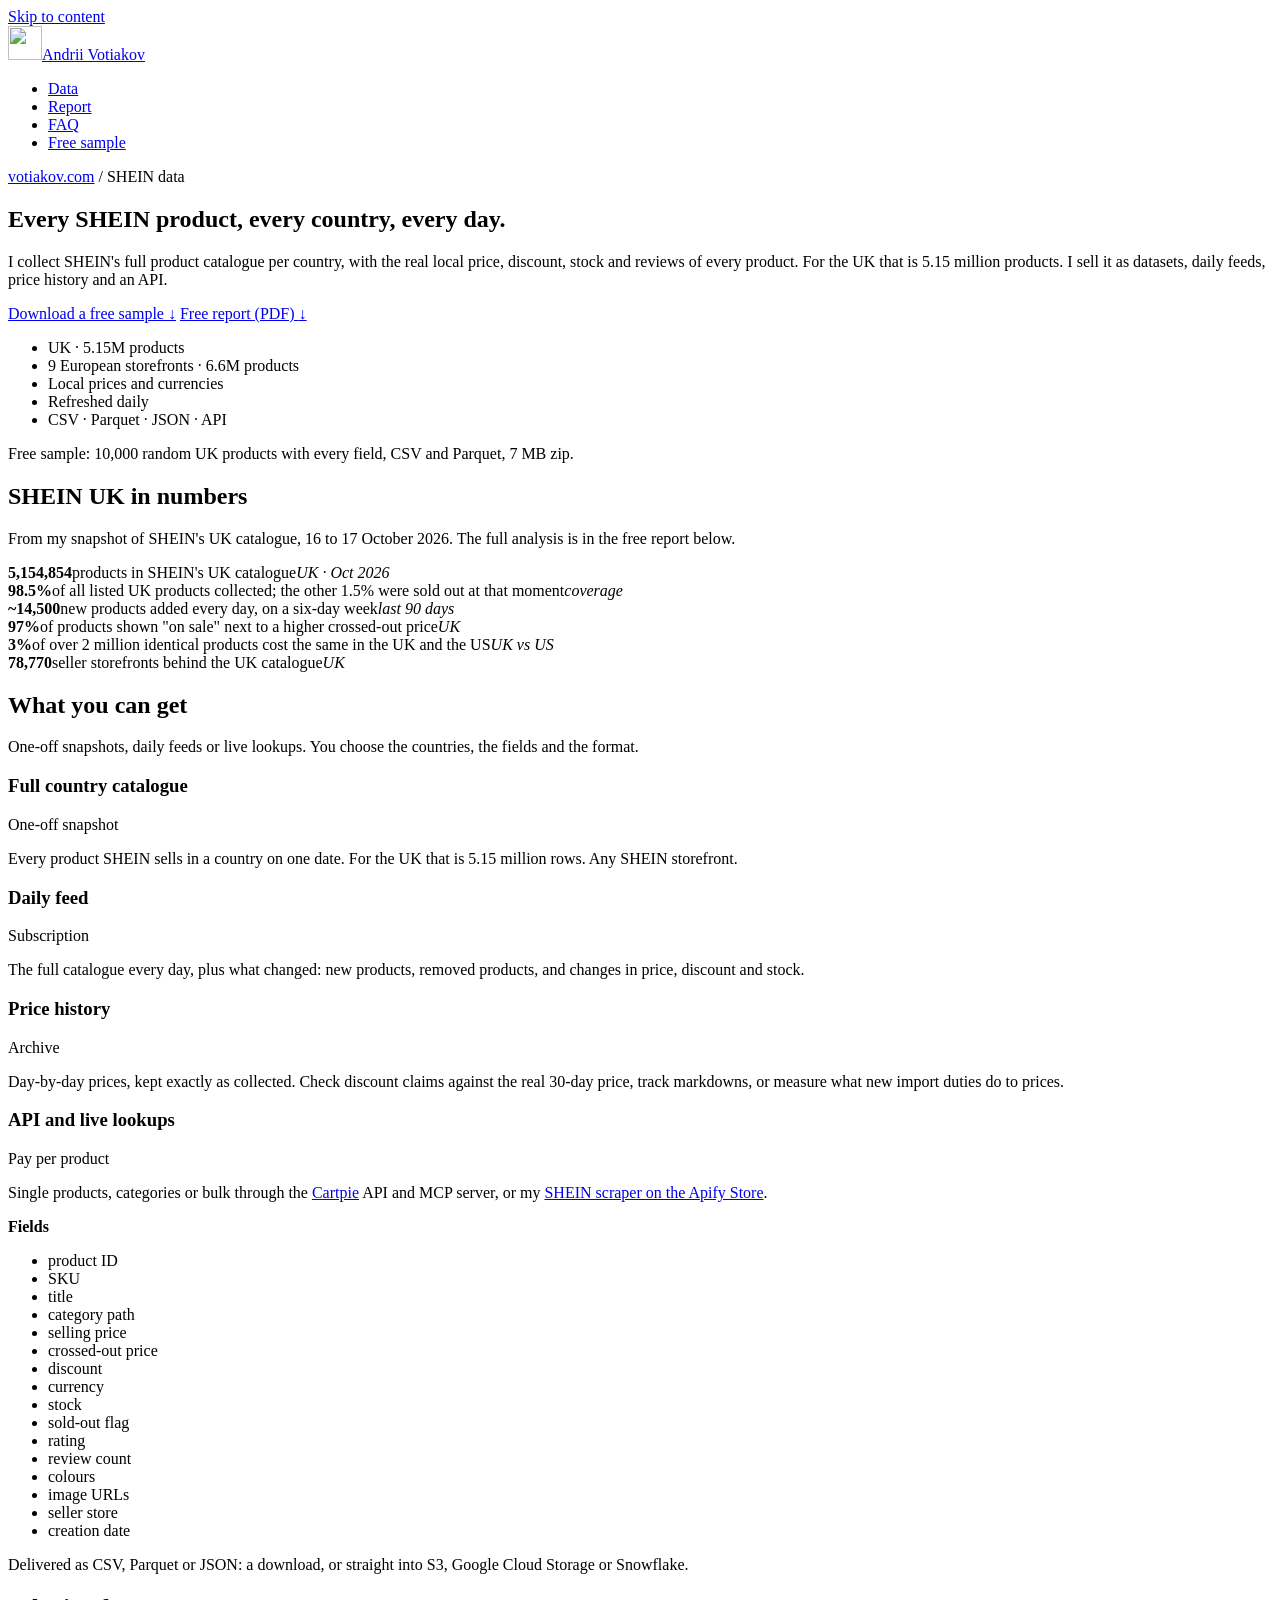
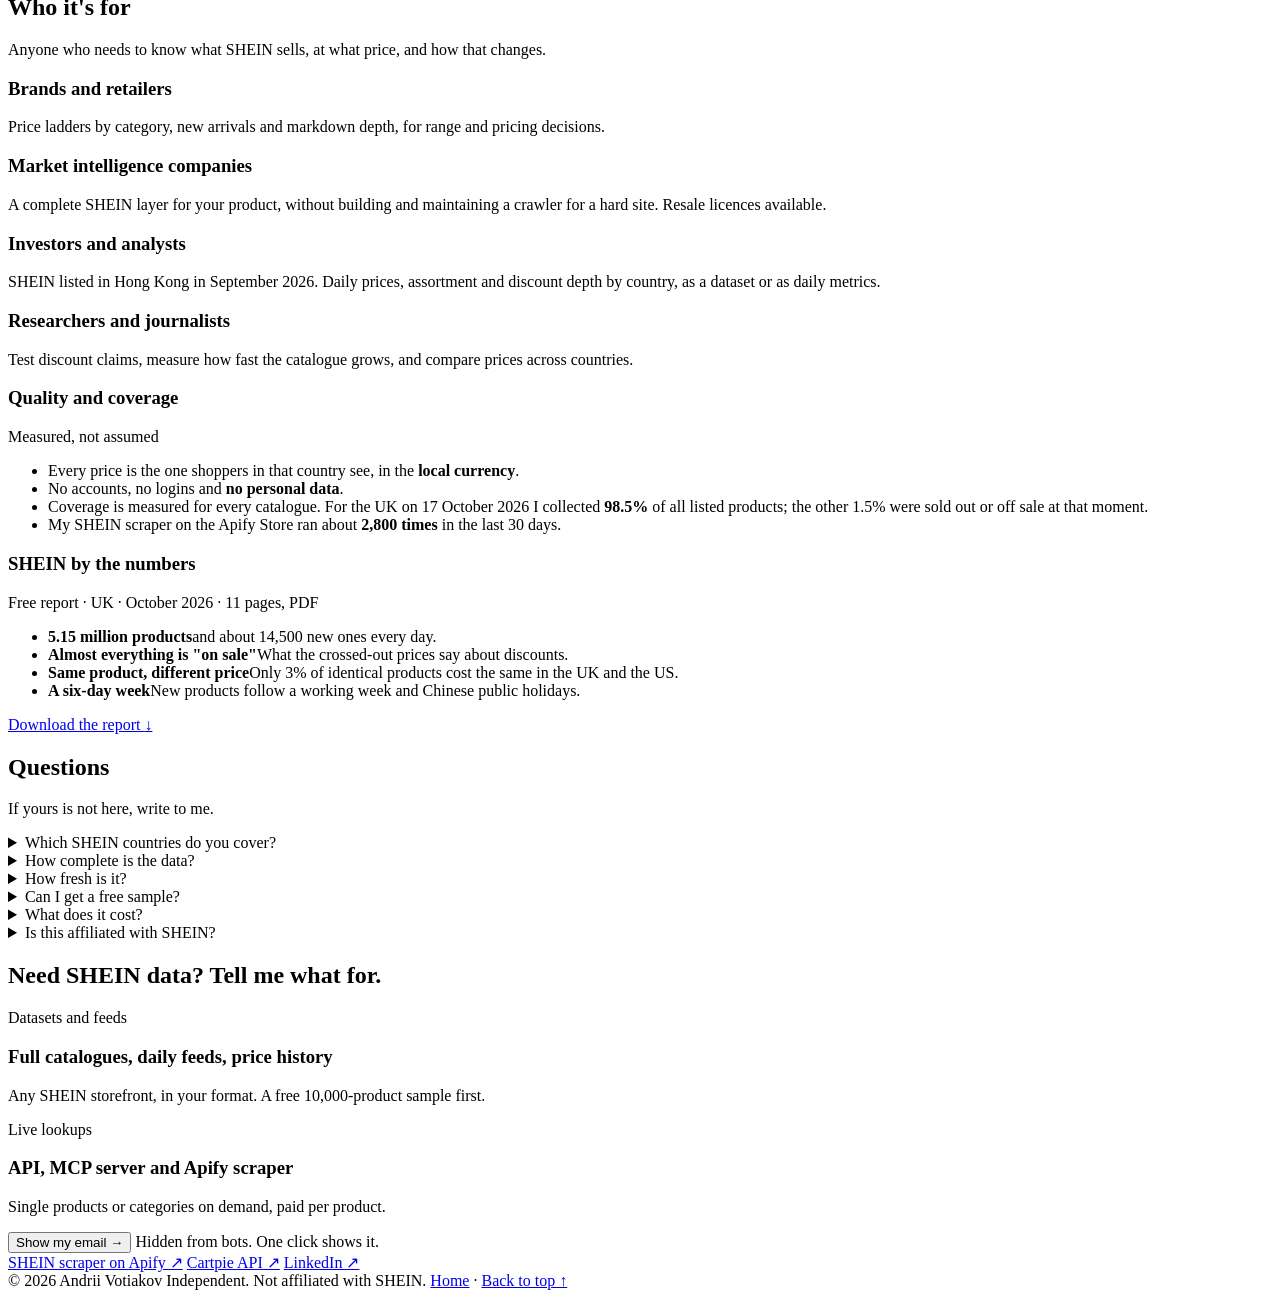
==== site/shein-data/index.html @ 189382a0 "SHEIN data: free 10,000-product UK sample (CSV + Parquet zip), download buttons, sample Dataset mark" ====
<!DOCTYPE html>
<html lang="en">
<head>
<meta charset="utf-8">
<meta name="viewport" content="width=device-width, initial-scale=1">
<title>SHEIN product data: full catalogues, daily feeds and price history · Andrii Votiakov</title>
<meta name="description" content="Full SHEIN product catalogues by country with real local prices: 5.15 million UK products, 6.6 million across 9 European storefronts. Datasets, daily feeds, price history and an API. Free report.">
<link rel="canonical" href="https://votiakov.com/shein-data/">
<meta name="theme-color" content="#f4f2ec" media="(prefers-color-scheme: light)">
<meta name="theme-color" content="#0d0d0c" media="(prefers-color-scheme: dark)">
<link rel="icon" href="/favicon-32.png" sizes="32x32" type="image/png">
<link rel="icon" href="/favicon-64.png" sizes="64x64" type="image/png">
<link rel="apple-touch-icon" href="/apple-touch-icon.png">
<link rel="preload" href="/assets/fonts/inter-latin.woff2" as="font" type="font/woff2" crossorigin>
<link rel="preload" href="/assets/fonts/instrumentserif-400-italic-latin.woff2" as="font" type="font/woff2" crossorigin>
<link rel="stylesheet" href="/assets/site.css">
<meta property="og:type" content="website">
<meta property="og:site_name" content="Andrii Votiakov">
<meta property="og:title" content="SHEIN product data: every product, every country, every day">
<meta property="og:description" content="Full SHEIN catalogues by country with local prices: 5.15 million UK products. Datasets, daily feeds, price history and a free report.">
<meta property="og:url" content="https://votiakov.com/shein-data/">
<meta property="og:image" content="https://votiakov.com/shein-data/og.png">
<meta property="og:image:width" content="1200">
<meta property="og:image:height" content="630">
<meta name="twitter:card" content="summary_large_image">
<script type="application/ld+json">
{
  "@context": "https://schema.org",
  "@graph": [
    {
      "@type": "Person",
      "@id": "https://votiakov.com/#person",
      "name": "Andrii Votiakov",
      "url": "https://votiakov.com/",
      "sameAs": ["https://www.linkedin.com/in/andriivotiakov/", "https://github.com/votiakov", "https://apify.com/native_emblem"]
    },
    {
      "@type": "Dataset",
      "name": "SHEIN product catalogue data by country",
      "description": "Every product SHEIN sells in a country, with the local selling price, crossed-out price, discount, currency, stock indicator, sold-out flag, rating, review count, colours, image URLs, category path, seller store code and creation date. The UK catalogue snapshot of 16 to 17 October 2026 holds 5,154,854 products. Product lists for 8 more European storefronts hold 6.6 million distinct products. Available as one-off snapshots, daily feeds with changes, and price history.",
      "url": "https://votiakov.com/shein-data/",
      "creator": { "@id": "https://votiakov.com/#person" },
      "keywords": ["SHEIN data", "SHEIN dataset", "SHEIN product data", "SHEIN prices", "SHEIN price history", "fast fashion data", "e-commerce product data"],
      "isAccessibleForFree": false,
      "temporalCoverage": "2026-10-16/..",
      "spatialCoverage": ["United Kingdom", "Germany", "France", "Spain", "Italy", "Netherlands", "Poland", "United States"],
      "variableMeasured": ["product ID", "SKU", "title", "category", "selling price", "crossed-out price", "discount", "currency", "stock", "rating", "review count", "colours", "image URLs", "seller store", "creation date"]
    },
    {
      "@type": "Dataset",
      "name": "SHEIN UK product data: free sample of 10,000 products",
      "description": "10,000 random products from SHEIN's United Kingdom catalogue snapshot of 17 October 2026 (5,154,854 products), with prices in GBP, crossed-out prices, discount, category path, stock, reviews, rating, colours, image URLs, seller store and creation date. CSV and Parquet. Free for evaluation, research and journalism with attribution.",
      "url": "https://votiakov.com/shein-data/",
      "creator": { "@id": "https://votiakov.com/#person" },
      "isAccessibleForFree": true,
      "temporalCoverage": "2026-10-17",
      "spatialCoverage": "United Kingdom",
      "keywords": ["SHEIN dataset", "SHEIN data sample", "SHEIN UK products", "fast fashion dataset", "e-commerce dataset"],
      "distribution": [{ "@type": "DataDownload", "encodingFormat": "application/zip", "contentUrl": "https://votiakov.com/samples/shein-uk-sample-10k-2026-10.zip" }]
    },
    {
      "@type": "Report",
      "name": "SHEIN by the numbers: UK catalogue snapshot, October 2026",
      "url": "https://votiakov.com/reports/shein-by-the-numbers-uk-2026-10.pdf",
      "encodingFormat": "application/pdf",
      "datePublished": "2026-10-18",
      "author": { "@id": "https://votiakov.com/#person" },
      "isAccessibleForFree": true
    },
    {
      "@type": "FAQPage",
      "mainEntity": [
        { "@type": "Question", "name": "Which SHEIN countries do you cover?", "acceptedAnswer": { "@type": "Answer", "text": "The UK catalogue is complete: 5.15 million products. For Germany, France, Spain, Italy, the Netherlands, Poland and two EU-wide storefronts I hold the full product lists, 6.6 million distinct products, and collect the details on request. For the US and other regions, ask." } },
        { "@type": "Question", "name": "How complete is the data?", "acceptedAnswer": { "@type": "Answer", "text": "Coverage is measured for every country. For the UK on 17 October 2026 I collected 98.5% of all products SHEIN listed; the other 1.5% were sold out or off sale at that moment." } },
        { "@type": "Question", "name": "Can I get a free sample?", "acceptedAnswer": { "@type": "Answer", "text": "Yes. Download 10,000 random UK products with every field, in CSV and Parquet, from votiakov.com/samples/shein-uk-sample-10k-2026-10.zip. For a sample from another country, write to me." } },
        { "@type": "Question", "name": "Is this affiliated with SHEIN?", "acceptedAnswer": { "@type": "Answer", "text": "No. This is independent data collection and analysis. SHEIN is a trademark of its owner." } }
      ]
    }
  ]
}
</script>
</head>
<body>
<a class="skip" href="#main">Skip to content</a>

<header class="nav" id="top">
  <div class="wrap">
    <a class="brand" href="/" aria-label="Andrii Votiakov, home"><span class="avatar"><img src="/assets/portrait.webp" width="34" height="34" alt=""><i class="on" title="Open to new work"></i></span><span class="name">Andrii Votiakov</span></a>
    <nav aria-label="Main">
      <ul>
        <li class="opt"><a href="#offer">Data</a></li>
        <li class="opt"><a href="#report">Report</a></li>
        <li class="opt"><a href="#faq">FAQ</a></li>
        <li><a class="cta" href="/samples/shein-uk-sample-10k-2026-10.zip">Free sample</a></li>
      </ul>
    </nav>
  </div>
</header>

<main id="main">

<section class="page-hero">
  <div class="wrap">
    <p class="crumb"><a href="/">votiakov.com</a> / SHEIN data</p>
    <h1>Every SHEIN product, <span class="serif">every country, every day.</span></h1>
    <p class="lede">I collect SHEIN's full product catalogue per country, with the real local price, discount, stock and reviews of every product. For the UK that is 5.15 million products. I sell it as datasets, daily feeds, price history and an API.</p>
    <div class="btns">
      <a class="btn primary" href="/samples/shein-uk-sample-10k-2026-10.zip">Download a free sample <span class="arr" aria-hidden="true">↓</span></a>
      <a class="btn" href="/reports/shein-by-the-numbers-uk-2026-10.pdf">Free report (PDF) <span class="arr" aria-hidden="true">↓</span></a>
    </div>
    <ul class="facts">
      <li>UK · 5.15M products</li>
      <li>9 European storefronts · 6.6M products</li>
      <li>Local prices and currencies</li>
      <li>Refreshed daily</li>
      <li>CSV · Parquet · JSON · API</li>
    </ul>
    <p class="muted">Free sample: 10,000 random UK products with every field, CSV and Parquet, 7 MB zip.</p>
  </div>
</section>

<section class="block" aria-labelledby="numbers-h">
  <div class="wrap">
    <div class="sec-head">
      <h2 id="numbers-h">SHEIN UK <span class="serif">in numbers</span></h2>
      <p>From my snapshot of SHEIN's UK catalogue, 16 to 17 October 2026. The full analysis is in the free report below.</p>
    </div>
    <div class="numbers">
      <div><b>5,154,854</b><span>products in SHEIN's UK catalogue</span><em>UK · Oct 2026</em></div>
      <div><b>98.5%</b><span>of all listed UK products collected; the other 1.5% were sold out at that moment</span><em>coverage</em></div>
      <div><b>~14,500</b><span>new products added every day, on a six-day week</span><em>last 90 days</em></div>
      <div><b data-stat="discounted">97%</b><span>of products shown "on sale" next to a higher crossed-out price</span><em>UK</em></div>
      <div><b>3%</b><span>of over 2 million identical products cost the same in the UK and the US</span><em>UK vs US</em></div>
      <div><b>78,770</b><span>seller storefronts behind the UK catalogue</span><em>UK</em></div>
    </div>
  </div>
</section>

<section class="block" id="offer" aria-labelledby="offer-h">
  <div class="wrap">
    <div class="sec-head">
      <h2 id="offer-h">What you <span class="serif">can get</span></h2>
      <p>One-off snapshots, daily feeds or live lookups. You choose the countries, the fields and the format.</p>
    </div>
    <div class="offer">
      <div class="card">
        <h3>Full country catalogue</h3>
        <p class="when">One-off snapshot</p>
        <p>Every product SHEIN sells in a country on one date. For the UK that is 5.15 million rows. Any SHEIN storefront.</p>
      </div>
      <div class="card">
        <h3>Daily feed</h3>
        <p class="when">Subscription</p>
        <p>The full catalogue every day, plus what changed: new products, removed products, and changes in price, discount and stock.</p>
      </div>
      <div class="card">
        <h3>Price history</h3>
        <p class="when">Archive</p>
        <p>Day-by-day prices, kept exactly as collected. Check discount claims against the real 30-day price, track markdowns, or measure what new import duties do to prices.</p>
      </div>
      <div class="card">
        <h3>API and live lookups</h3>
        <p class="when">Pay per product</p>
        <p>Single products, categories or bulk through the <a href="https://cartpie.com" rel="noopener">Cartpie</a> API and MCP server, or my <a href="https://apify.com/native_emblem/shein-product-scraper" rel="noopener">SHEIN scraper on the Apify Store</a>.</p>
      </div>
    </div>
    <div class="fieldlist">
      <p><b>Fields</b></p>
      <ul class="facts">
        <li>product ID</li><li>SKU</li><li>title</li><li>category path</li><li>selling price</li><li>crossed-out price</li><li>discount</li><li>currency</li><li>stock</li><li>sold-out flag</li><li>rating</li><li>review count</li><li>colours</li><li>image URLs</li><li>seller store</li><li>creation date</li>
      </ul>
      <p class="muted">Delivered as CSV, Parquet or JSON: a download, or straight into S3, Google Cloud Storage or Snowflake.</p>
    </div>
  </div>
</section>

<section class="block" aria-labelledby="who-h">
  <div class="wrap">
    <div class="sec-head">
      <h2 id="who-h">Who it's <span class="serif">for</span></h2>
      <p>Anyone who needs to know what SHEIN sells, at what price, and how that changes.</p>
    </div>
    <div class="offer">
      <div class="card"><h3>Brands and retailers</h3><p>Price ladders by category, new arrivals and markdown depth, for range and pricing decisions.</p></div>
      <div class="card"><h3>Market intelligence companies</h3><p>A complete SHEIN layer for your product, without building and maintaining a crawler for a hard site. Resale licences available.</p></div>
      <div class="card"><h3>Investors and analysts</h3><p>SHEIN listed in Hong Kong in September 2026. Daily prices, assortment and discount depth by country, as a dataset or as daily metrics.</p></div>
      <div class="card"><h3>Researchers and journalists</h3><p>Test discount claims, measure how fast the catalogue grows, and compare prices across countries.</p></div>
    </div>
  </div>
</section>

<section class="block" id="method" aria-labelledby="method-h">
  <div class="wrap split">
    <div class="card">
      <h3 id="method-h">Quality and coverage</h3>
      <p class="when">Measured, not assumed</p>
      <ul class="now">
        <li><span>Every price is the one shoppers in that country see, in the <b>local currency</b>.</span></li>
        <li><span>No accounts, no logins and <b>no personal data</b>.</span></li>
        <li><span>Coverage is measured for every catalogue. For the UK on 17 October 2026 I collected <b>98.5%</b> of all listed products; the other 1.5% were sold out or off sale at that moment.</span></li>
        <li><span>My SHEIN scraper on the Apify Store ran about <b>2,800 times</b> in the last 30 days.</span></li>
      </ul>
    </div>
    <div class="card" id="report">
      <h3>SHEIN by the numbers</h3>
      <p class="when">Free report · UK · October 2026 · 11 pages, PDF</p>
      <ul class="posts">
        <li><b>5.15 million products</b><span>and about 14,500 new ones every day.</span></li>
        <li><b>Almost everything is "on sale"</b><span>What the crossed-out prices say about discounts.</span></li>
        <li><b>Same product, different price</b><span>Only 3% of identical products cost the same in the UK and the US.</span></li>
        <li><b>A six-day week</b><span>New products follow a working week and Chinese public holidays.</span></li>
      </ul>
      <div class="btns"><a class="btn primary" href="/reports/shein-by-the-numbers-uk-2026-10.pdf">Download the report <span class="arr" aria-hidden="true">↓</span></a></div>
    </div>
  </div>
</section>

<section class="block" id="faq" aria-labelledby="faq-h">
  <div class="wrap">
    <div class="sec-head">
      <h2 id="faq-h">Questions</h2>
      <p>If yours is not here, write to me.</p>
    </div>
    <div class="faq">
      <details><summary>Which SHEIN countries do you cover?</summary><p>The UK catalogue is complete: 5.15 million products. For Germany, France, Spain, Italy, the Netherlands, Poland and two EU-wide storefronts I hold the full product lists, 6.6 million distinct products, and collect the details on request. For the US and other regions, ask.</p></details>
      <details><summary>How complete is the data?</summary><p>Coverage is measured for every country. For the UK on 17 October 2026 I collected 98.5% of all products SHEIN listed; the other 1.5% were sold out or off sale at that moment.</p></details>
      <details><summary>How fresh is it?</summary><p>Snapshots are dated. Feeds are collected every day, and the price history keeps each day exactly as it was collected.</p></details>
      <details><summary>Can I get a free sample?</summary><p>Yes. <a href="/samples/shein-uk-sample-10k-2026-10.zip">Download 10,000 random UK products</a> with every field, in CSV and Parquet (7 MB zip). For a sample from another country, write to me.</p></details>
      <details><summary>What does it cost?</summary><p>It depends on the countries, how often you need it and the licence. Snapshots are a one-off price and feeds are monthly. Write to me for a quote.</p></details>
      <details><summary>Is this affiliated with SHEIN?</summary><p>No. This is independent data collection and analysis. SHEIN is a trademark of its owner.</p></details>
    </div>
  </div>
</section>

<section class="block" id="contact" aria-labelledby="contact-h">
  <div class="wrap">
    <div class="contact">
      <h2 id="contact-h">Need SHEIN data? <span class="serif">Tell me what for.</span></h2>
      <div class="ways">
        <div class="way"><span class="k">Datasets and feeds</span><h3>Full catalogues, daily feeds, price history</h3><p>Any SHEIN storefront, in your format. A free 10,000-product sample first.</p></div>
        <div class="way"><span class="k">Live lookups</span><h3>API, MCP server and Apify scraper</h3><p>Single products or categories on demand, paid per product.</p></div>
      </div>
      <div class="mail">
        <button class="reveal" type="button" data-e="bW9jLmxpYW1nQHZva2FpdG92LmlpcmRuYQ==">Show my email <span class="arr" aria-hidden="true">→</span></button>
        <span class="mail-note">Hidden from bots. One click shows it.</span>
      </div>
      <div class="links">
        <a href="https://apify.com/native_emblem/shein-product-scraper" rel="noopener">SHEIN scraper on Apify ↗</a>
        <a href="https://cartpie.com" rel="noopener">Cartpie API ↗</a>
        <a href="https://www.linkedin.com/in/andriivotiakov/" rel="noopener">LinkedIn ↗</a>
      </div>
    </div>
  </div>
</section>

</main>

<footer class="foot">
  <div class="wrap">
    <span>© 2026 Andrii Votiakov</span>
    <span>Independent. Not affiliated with SHEIN.</span>
    <span><a href="/">Home</a> · <a href="#top">Back to top ↑</a></span>
  </div>
</footer>

<script>
  (function () {
    var nav = document.querySelector('.nav');
    var onScroll = function () { nav.classList.toggle('scrolled', window.scrollY > 8); };
    window.addEventListener('scroll', onScroll, { passive: true }); onScroll();
    var r = document.querySelector('[data-e]');
    if (r) r.addEventListener('click', function () {
      var e = atob(r.getAttribute('data-e')).split('').reverse().join('');
      var a = document.createElement('a'); a.className = 'addr'; a.href = 'mail' + 'to:' + e; a.textContent = e;
      var c = document.createElement('button'); c.type = 'button'; c.className = 'copy'; c.textContent = 'Copy email';
      c.addEventListener('click', function () {
        if (!navigator.clipboard) return;
        navigator.clipboard.writeText(e).then(function () { c.textContent = 'Copied'; setTimeout(function () { c.textContent = 'Copy email'; }, 1600); });
      });
      var note = r.parentNode.querySelector('.mail-note'); if (note) note.remove();
      r.replaceWith(a); a.after(c); a.focus();
    });
  })();
</script>
</body>
</html>
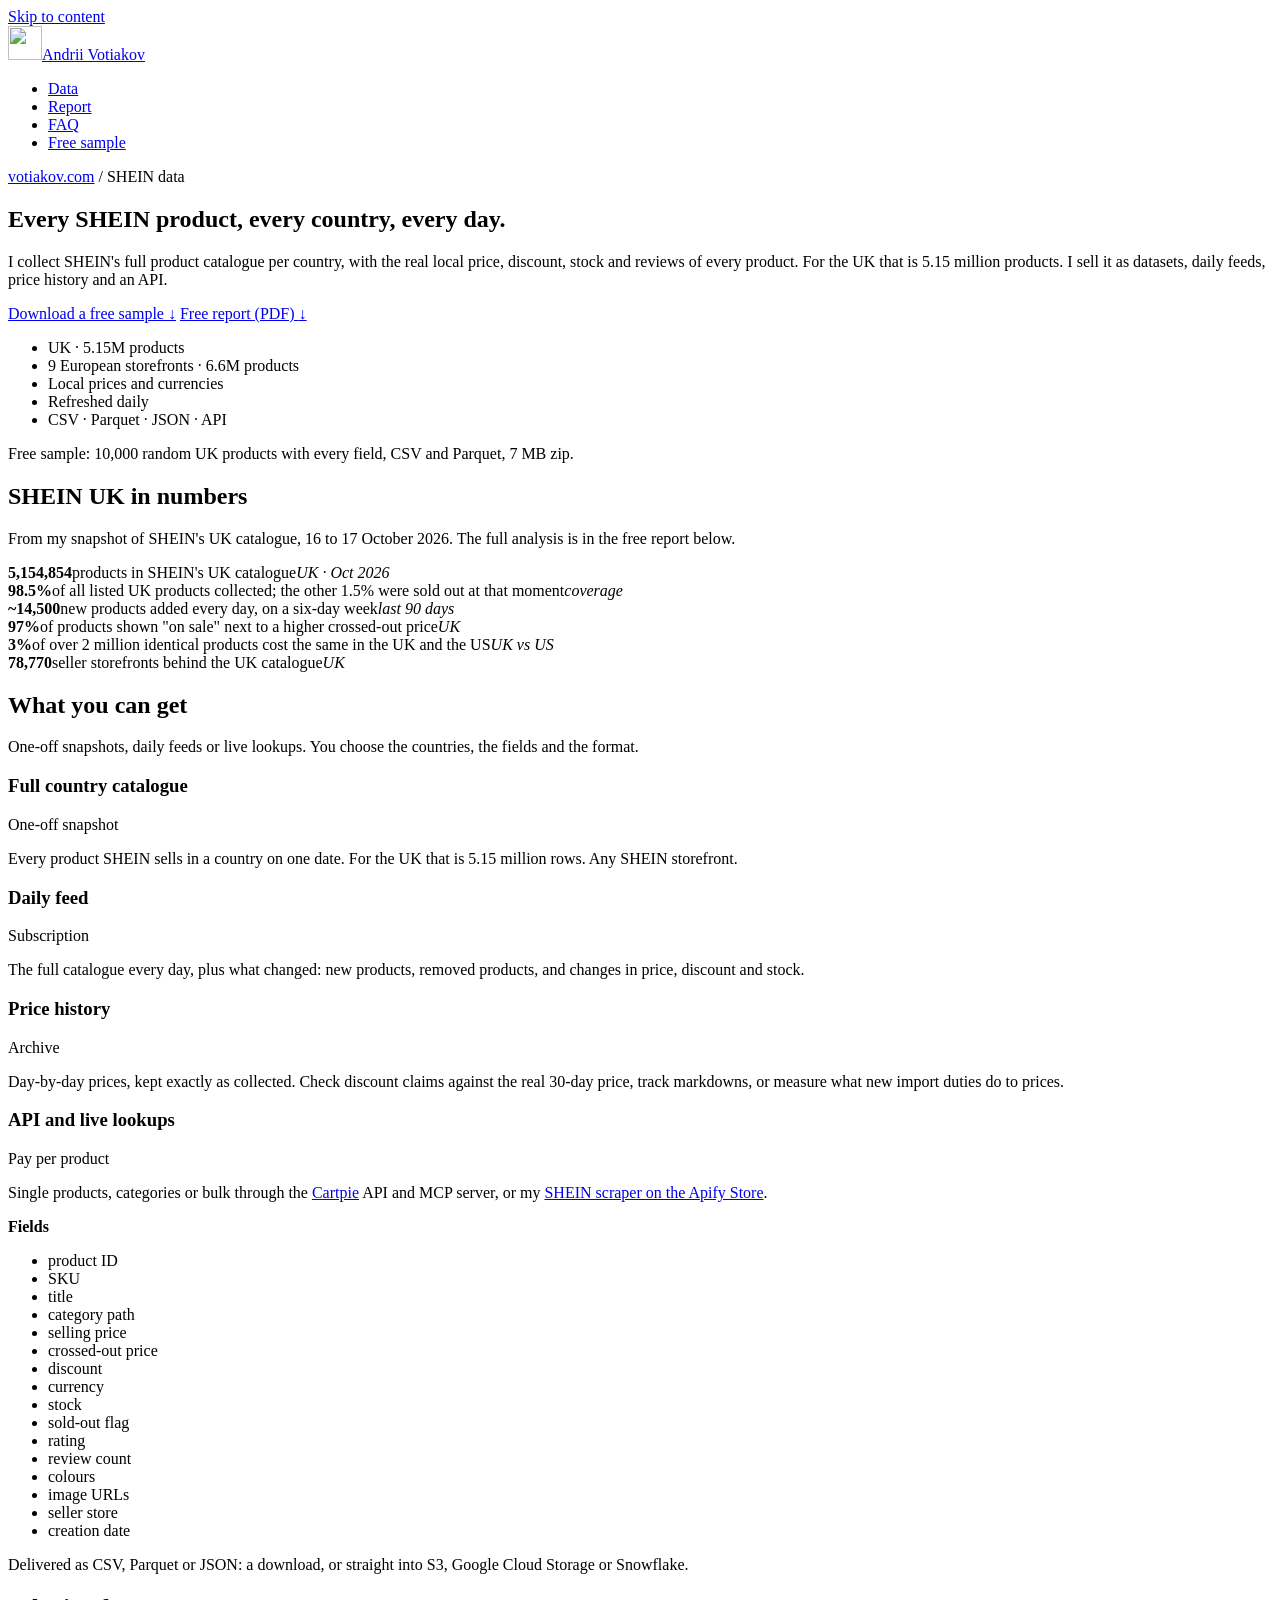
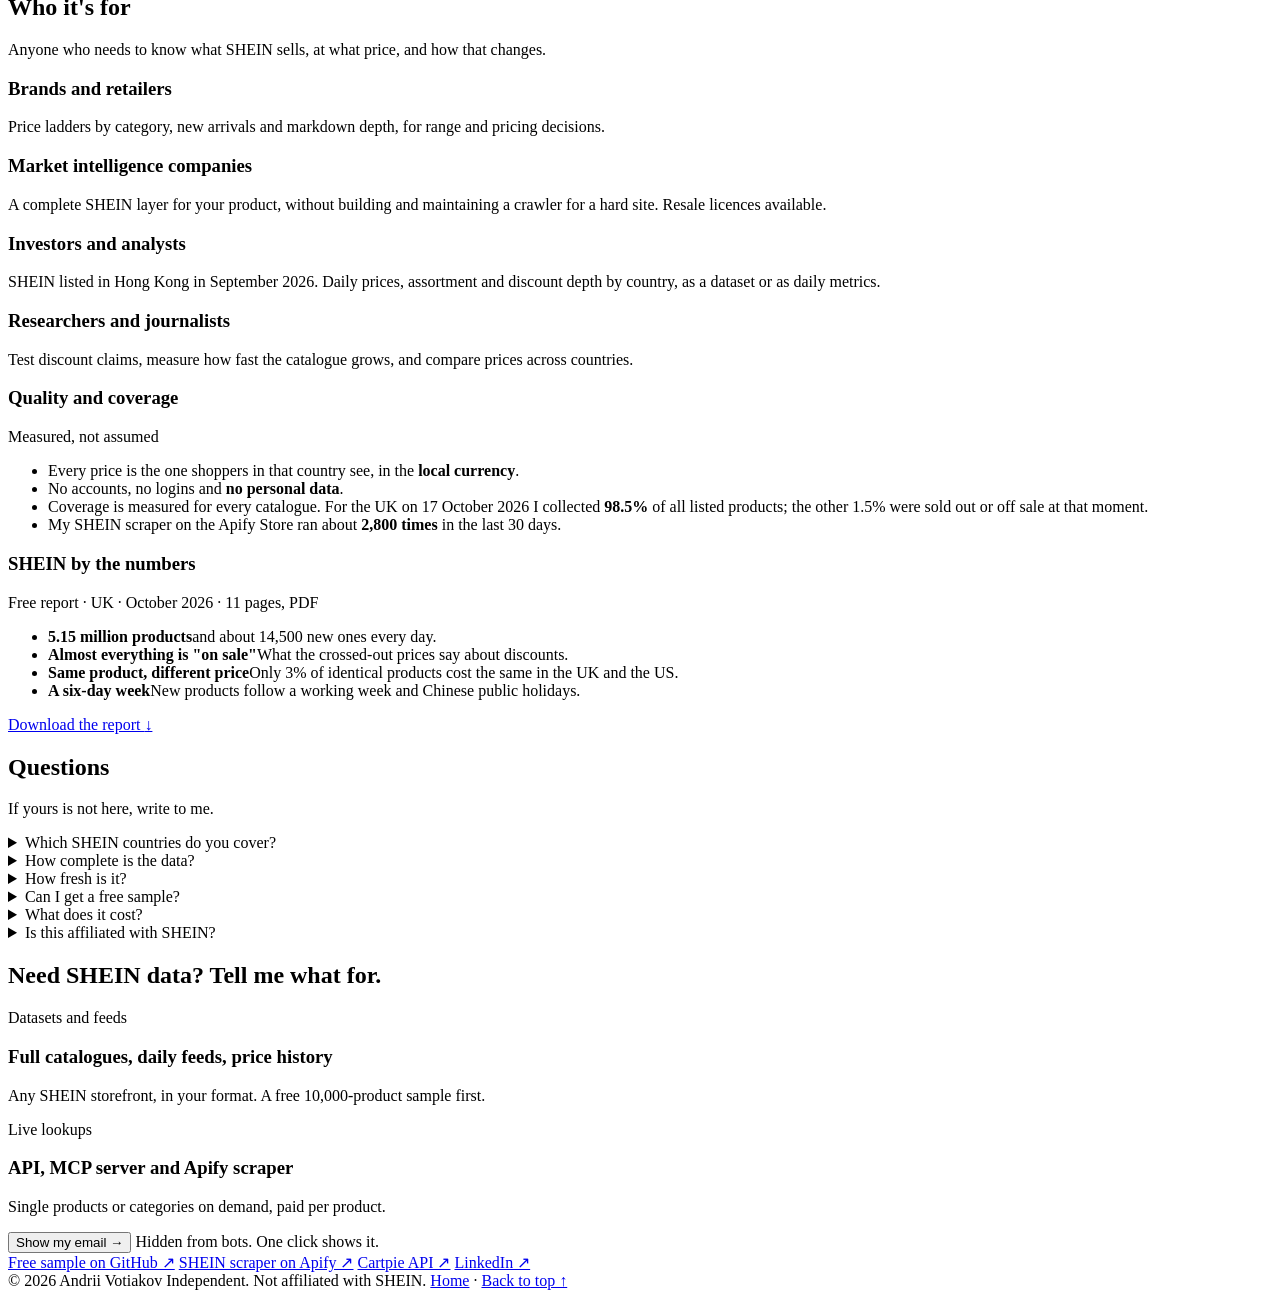
==== commit f748975a: "SHEIN data: link the free sample on GitHub Claude-Session: https://claude.ai/code/session_0187WBg8Wz" ====
--- a/site/shein-data/index.html
+++ b/site/shein-data/index.html
@@ -225,7 +225,7 @@
       <details><summary>Which SHEIN countries do you cover?</summary><p>The UK catalogue is complete: 5.15 million products. For Germany, France, Spain, Italy, the Netherlands, Poland and two EU-wide storefronts I hold the full product lists, 6.6 million distinct products, and collect the details on request. For the US and other regions, ask.</p></details>
       <details><summary>How complete is the data?</summary><p>Coverage is measured for every country. For the UK on 17 October 2026 I collected 98.5% of all products SHEIN listed; the other 1.5% were sold out or off sale at that moment.</p></details>
       <details><summary>How fresh is it?</summary><p>Snapshots are dated. Feeds are collected every day, and the price history keeps each day exactly as it was collected.</p></details>
-      <details><summary>Can I get a free sample?</summary><p>Yes. <a href="/samples/shein-uk-sample-10k-2026-10.zip">Download 10,000 random UK products</a> with every field, in CSV and Parquet (7 MB zip). For a sample from another country, write to me.</p></details>
+      <details><summary>Can I get a free sample?</summary><p>Yes. <a href="/samples/shein-uk-sample-10k-2026-10.zip">Download 10,000 random UK products</a> with every field, in CSV and Parquet (7 MB zip), or browse it on <a href="https://github.com/votiakov/shein-dataset" rel="noopener">GitHub</a>. For a sample from another country, write to me.</p></details>
       <details><summary>What does it cost?</summary><p>It depends on the countries, how often you need it and the licence. Snapshots are a one-off price and feeds are monthly. Write to me for a quote.</p></details>
       <details><summary>Is this affiliated with SHEIN?</summary><p>No. This is independent data collection and analysis. SHEIN is a trademark of its owner.</p></details>
     </div>
@@ -245,6 +245,7 @@
         <span class="mail-note">Hidden from bots. One click shows it.</span>
       </div>
       <div class="links">
+        <a href="https://github.com/votiakov/shein-dataset" rel="noopener">Free sample on GitHub ↗</a>
         <a href="https://apify.com/native_emblem/shein-product-scraper" rel="noopener">SHEIN scraper on Apify ↗</a>
         <a href="https://cartpie.com" rel="noopener">Cartpie API ↗</a>
         <a href="https://www.linkedin.com/in/andriivotiakov/" rel="noopener">LinkedIn ↗</a>
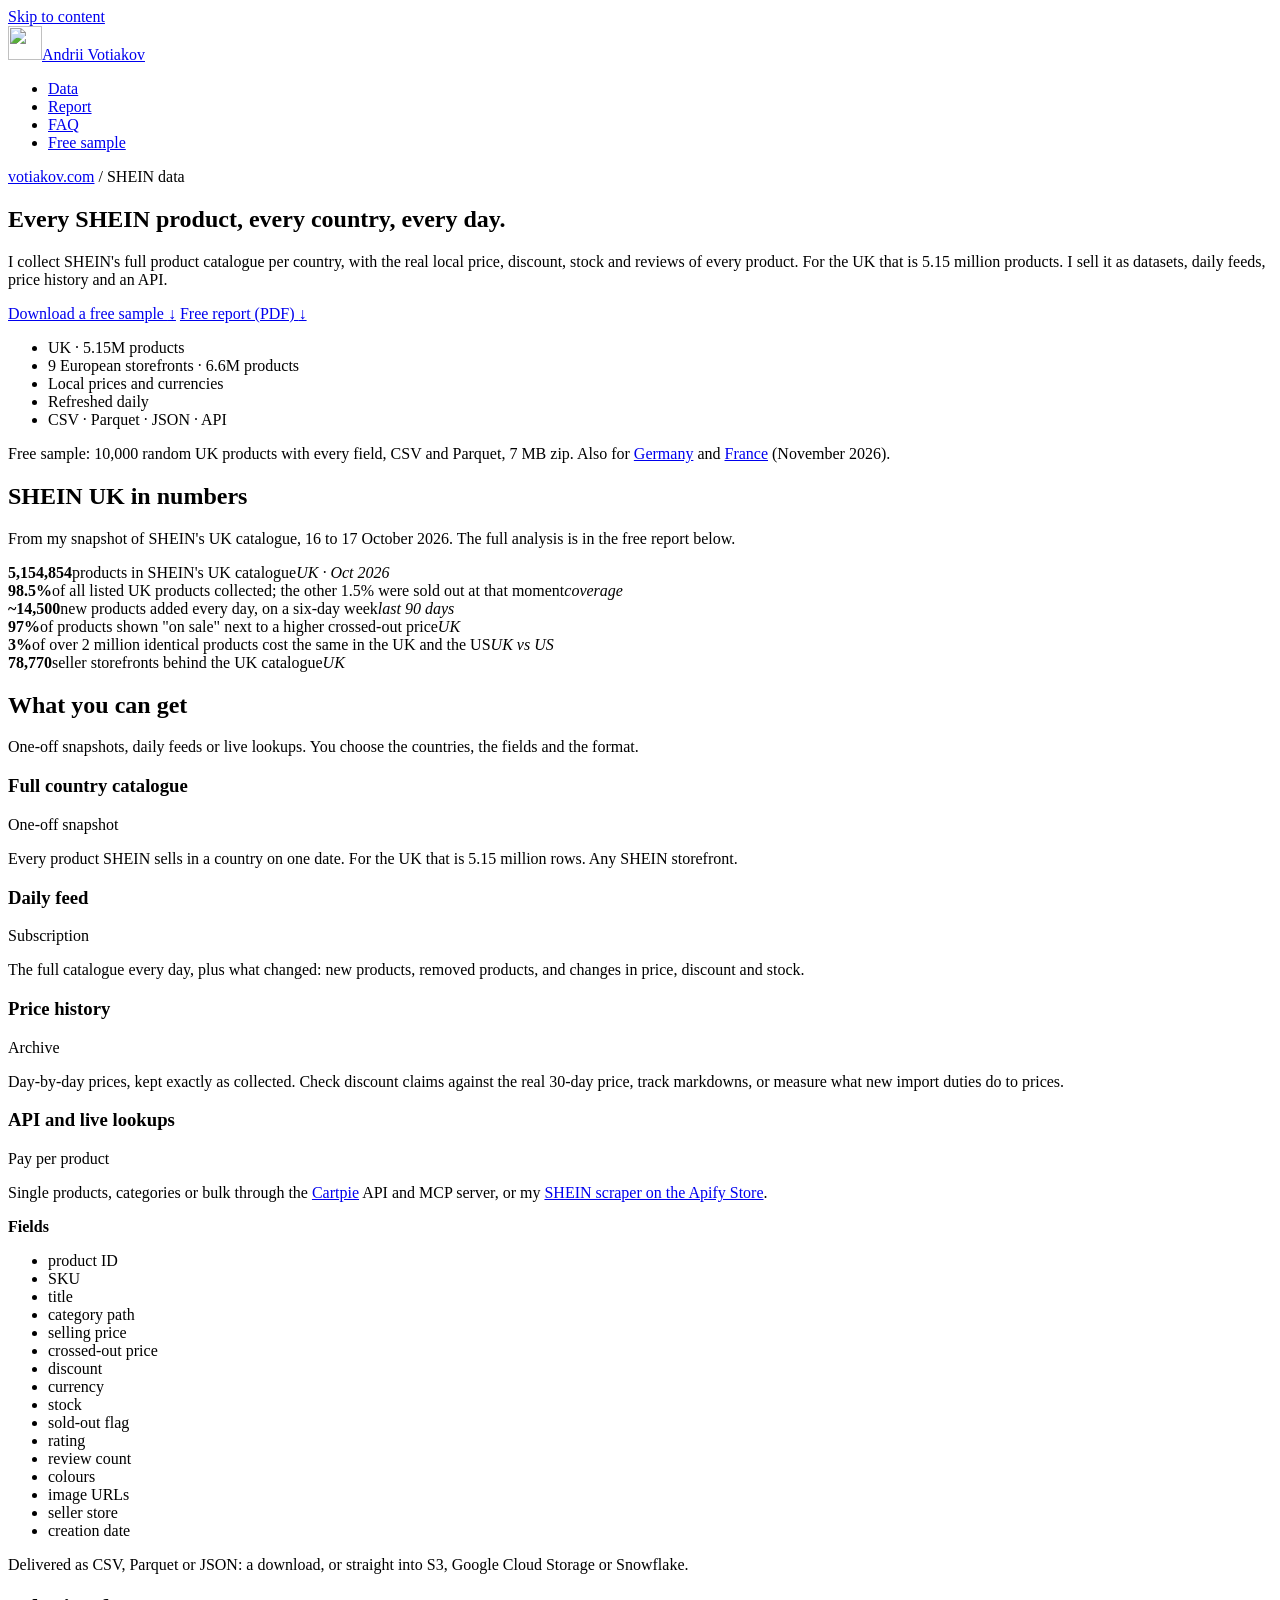
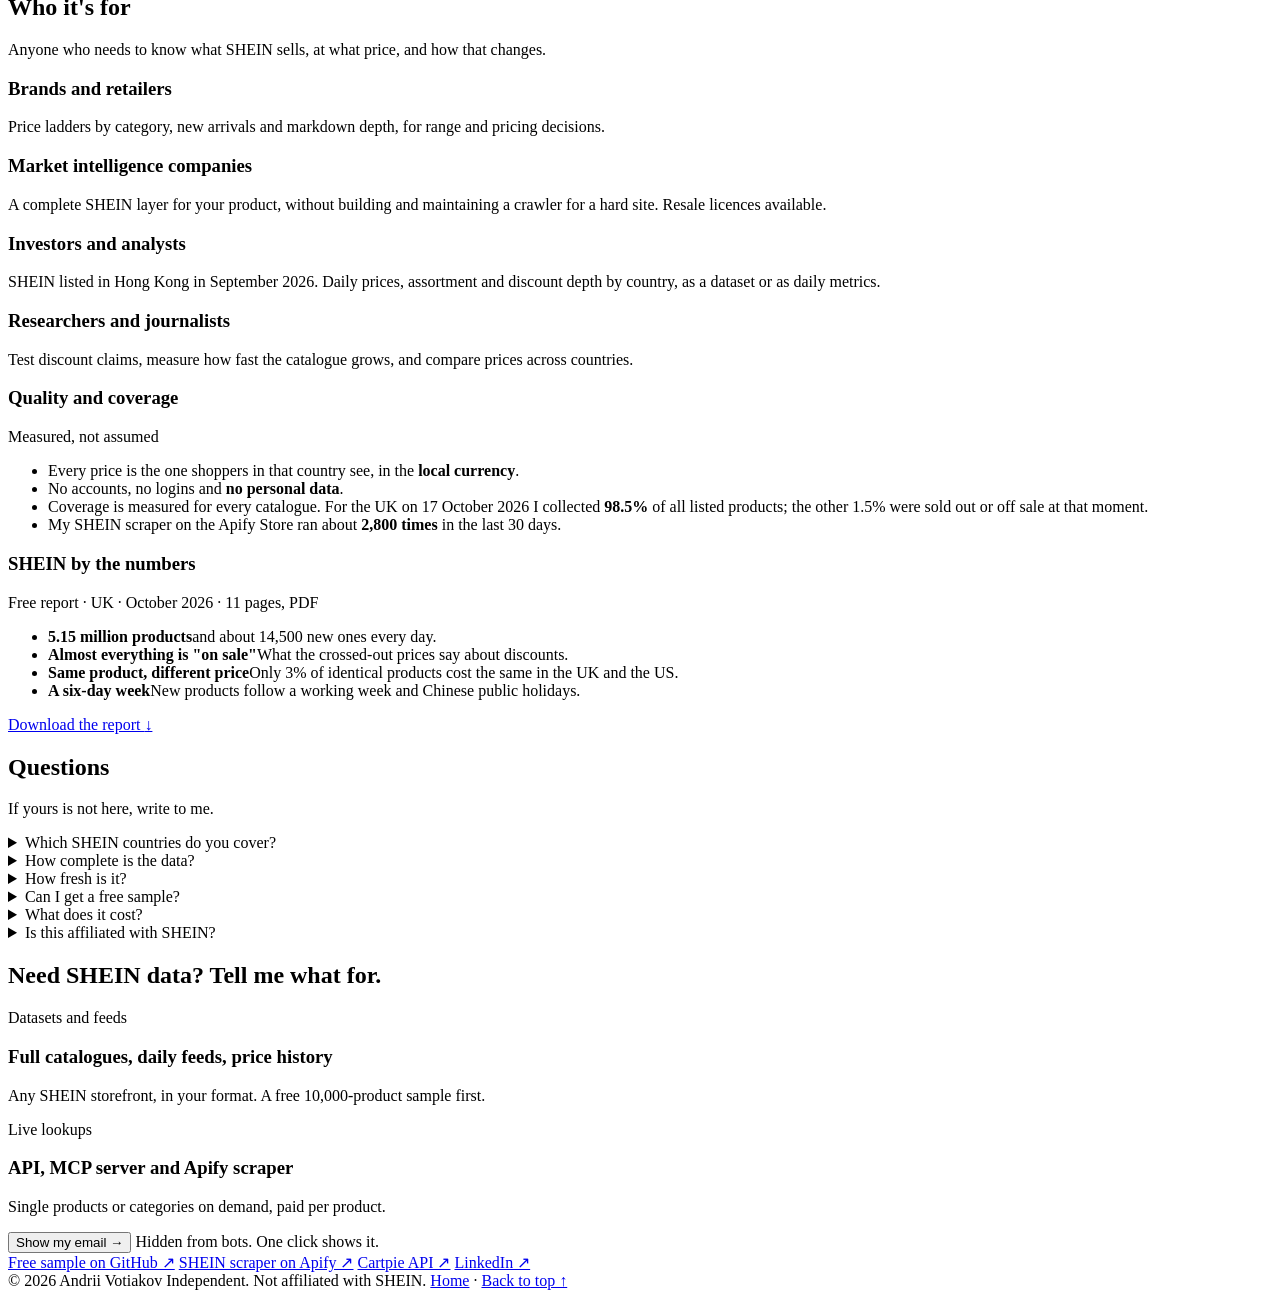
==== commit 182782ca: "SHEIN data: add free samples for Germany and France (November 2026)" ====
--- a/site/shein-data/index.html
+++ b/site/shein-data/index.html
@@ -59,6 +59,30 @@
       "distribution": [{ "@type": "DataDownload", "encodingFormat": "application/zip", "contentUrl": "https://votiakov.com/samples/shein-uk-sample-10k-2026-10.zip" }]
     },
     {
+      "@type": "Dataset",
+      "name": "SHEIN Germany product data: free sample of 10,000 products",
+      "description": "10,000 random products from SHEIN's Germany catalogue snapshot of 10 November 2026 (3,123,472 products), with prices in EUR, crossed-out prices, discount, category path, reviews, rating, colours, image URLs, seller store and creation date. CSV and Parquet. Free for evaluation, research and journalism with attribution.",
+      "url": "https://votiakov.com/shein-data/",
+      "creator": { "@id": "https://votiakov.com/#person" },
+      "isAccessibleForFree": true,
+      "temporalCoverage": "2026-11-10",
+      "spatialCoverage": "Germany",
+      "keywords": ["SHEIN dataset", "SHEIN data sample", "SHEIN Germany products", "fast fashion dataset", "e-commerce dataset"],
+      "distribution": [{ "@type": "DataDownload", "encodingFormat": "application/zip", "contentUrl": "https://votiakov.com/samples/shein-de-sample-10k-2026-11.zip" }]
+    },
+    {
+      "@type": "Dataset",
+      "name": "SHEIN France product data: free sample of 10,000 products",
+      "description": "10,000 random products from SHEIN's France catalogue snapshot of 10 November 2026 (2,724,075 products), with prices in EUR, crossed-out prices, discount, category path, reviews, rating, colours, image URLs, seller store and creation date. CSV and Parquet. Free for evaluation, research and journalism with attribution.",
+      "url": "https://votiakov.com/shein-data/",
+      "creator": { "@id": "https://votiakov.com/#person" },
+      "isAccessibleForFree": true,
+      "temporalCoverage": "2026-11-10",
+      "spatialCoverage": "France",
+      "keywords": ["SHEIN dataset", "SHEIN data sample", "SHEIN France products", "fast fashion dataset", "e-commerce dataset"],
+      "distribution": [{ "@type": "DataDownload", "encodingFormat": "application/zip", "contentUrl": "https://votiakov.com/samples/shein-fr-sample-10k-2026-11.zip" }]
+    },
+    {
       "@type": "Report",
       "name": "SHEIN by the numbers: UK catalogue snapshot, October 2026",
       "url": "https://votiakov.com/reports/shein-by-the-numbers-uk-2026-10.pdf",
@@ -72,7 +96,7 @@
       "mainEntity": [
         { "@type": "Question", "name": "Which SHEIN countries do you cover?", "acceptedAnswer": { "@type": "Answer", "text": "The UK catalogue is complete: 5.15 million products. For Germany, France, Spain, Italy, the Netherlands, Poland and two EU-wide storefronts I hold the full product lists, 6.6 million distinct products, and collect the details on request. For the US and other regions, ask." } },
         { "@type": "Question", "name": "How complete is the data?", "acceptedAnswer": { "@type": "Answer", "text": "Coverage is measured for every country. For the UK on 17 October 2026 I collected 98.5% of all products SHEIN listed; the other 1.5% were sold out or off sale at that moment." } },
-        { "@type": "Question", "name": "Can I get a free sample?", "acceptedAnswer": { "@type": "Answer", "text": "Yes. Download 10,000 random UK products with every field, in CSV and Parquet, from votiakov.com/samples/shein-uk-sample-10k-2026-10.zip. For a sample from another country, write to me." } },
+        { "@type": "Question", "name": "Can I get a free sample?", "acceptedAnswer": { "@type": "Answer", "text": "Yes. Download 10,000 random UK products with every field, in CSV and Parquet, from votiakov.com/samples/shein-uk-sample-10k-2026-10.zip. Germany and France samples (10,000 products each, November 2026) are at votiakov.com/samples/shein-de-sample-10k-2026-11.zip and votiakov.com/samples/shein-fr-sample-10k-2026-11.zip. For a sample from another country, write to me." } },
         { "@type": "Question", "name": "Is this affiliated with SHEIN?", "acceptedAnswer": { "@type": "Answer", "text": "No. This is independent data collection and analysis. SHEIN is a trademark of its owner." } }
       ]
     }
@@ -115,7 +139,7 @@
       <li>Refreshed daily</li>
       <li>CSV · Parquet · JSON · API</li>
     </ul>
-    <p class="muted">Free sample: 10,000 random UK products with every field, CSV and Parquet, 7 MB zip.</p>
+    <p class="muted">Free sample: 10,000 random UK products with every field, CSV and Parquet, 7 MB zip. Also for <a href="/samples/shein-de-sample-10k-2026-11.zip">Germany</a> and <a href="/samples/shein-fr-sample-10k-2026-11.zip">France</a> (November 2026).</p>
   </div>
 </section>
 
@@ -225,7 +249,7 @@
       <details><summary>Which SHEIN countries do you cover?</summary><p>The UK catalogue is complete: 5.15 million products. For Germany, France, Spain, Italy, the Netherlands, Poland and two EU-wide storefronts I hold the full product lists, 6.6 million distinct products, and collect the details on request. For the US and other regions, ask.</p></details>
       <details><summary>How complete is the data?</summary><p>Coverage is measured for every country. For the UK on 17 October 2026 I collected 98.5% of all products SHEIN listed; the other 1.5% were sold out or off sale at that moment.</p></details>
       <details><summary>How fresh is it?</summary><p>Snapshots are dated. Feeds are collected every day, and the price history keeps each day exactly as it was collected.</p></details>
-      <details><summary>Can I get a free sample?</summary><p>Yes. <a href="/samples/shein-uk-sample-10k-2026-10.zip">Download 10,000 random UK products</a> with every field, in CSV and Parquet (7 MB zip), or browse it on <a href="https://github.com/votiakov/shein-dataset" rel="noopener">GitHub</a>. For a sample from another country, write to me.</p></details>
+      <details><summary>Can I get a free sample?</summary><p>Yes. <a href="/samples/shein-uk-sample-10k-2026-10.zip">Download 10,000 random UK products</a> with every field, in CSV and Parquet (7 MB zip), or get it on <a href="https://github.com/votiakov/shein-dataset" rel="noopener">GitHub</a>, <a href="https://huggingface.co/datasets/votiakov/shein-uk-products-sample" rel="noopener">Hugging Face</a> or <a href="https://www.kaggle.com/datasets/votiakov/shein-uk-products-sample" rel="noopener">Kaggle</a>. There are also 10,000-product samples for <a href="/samples/shein-de-sample-10k-2026-11.zip">Germany</a> and <a href="/samples/shein-fr-sample-10k-2026-11.zip">France</a>, collected in November 2026. For a sample from another country, write to me.</p></details>
       <details><summary>What does it cost?</summary><p>It depends on the countries, how often you need it and the licence. Snapshots are a one-off price and feeds are monthly. Write to me for a quote.</p></details>
       <details><summary>Is this affiliated with SHEIN?</summary><p>No. This is independent data collection and analysis. SHEIN is a trademark of its owner.</p></details>
     </div>
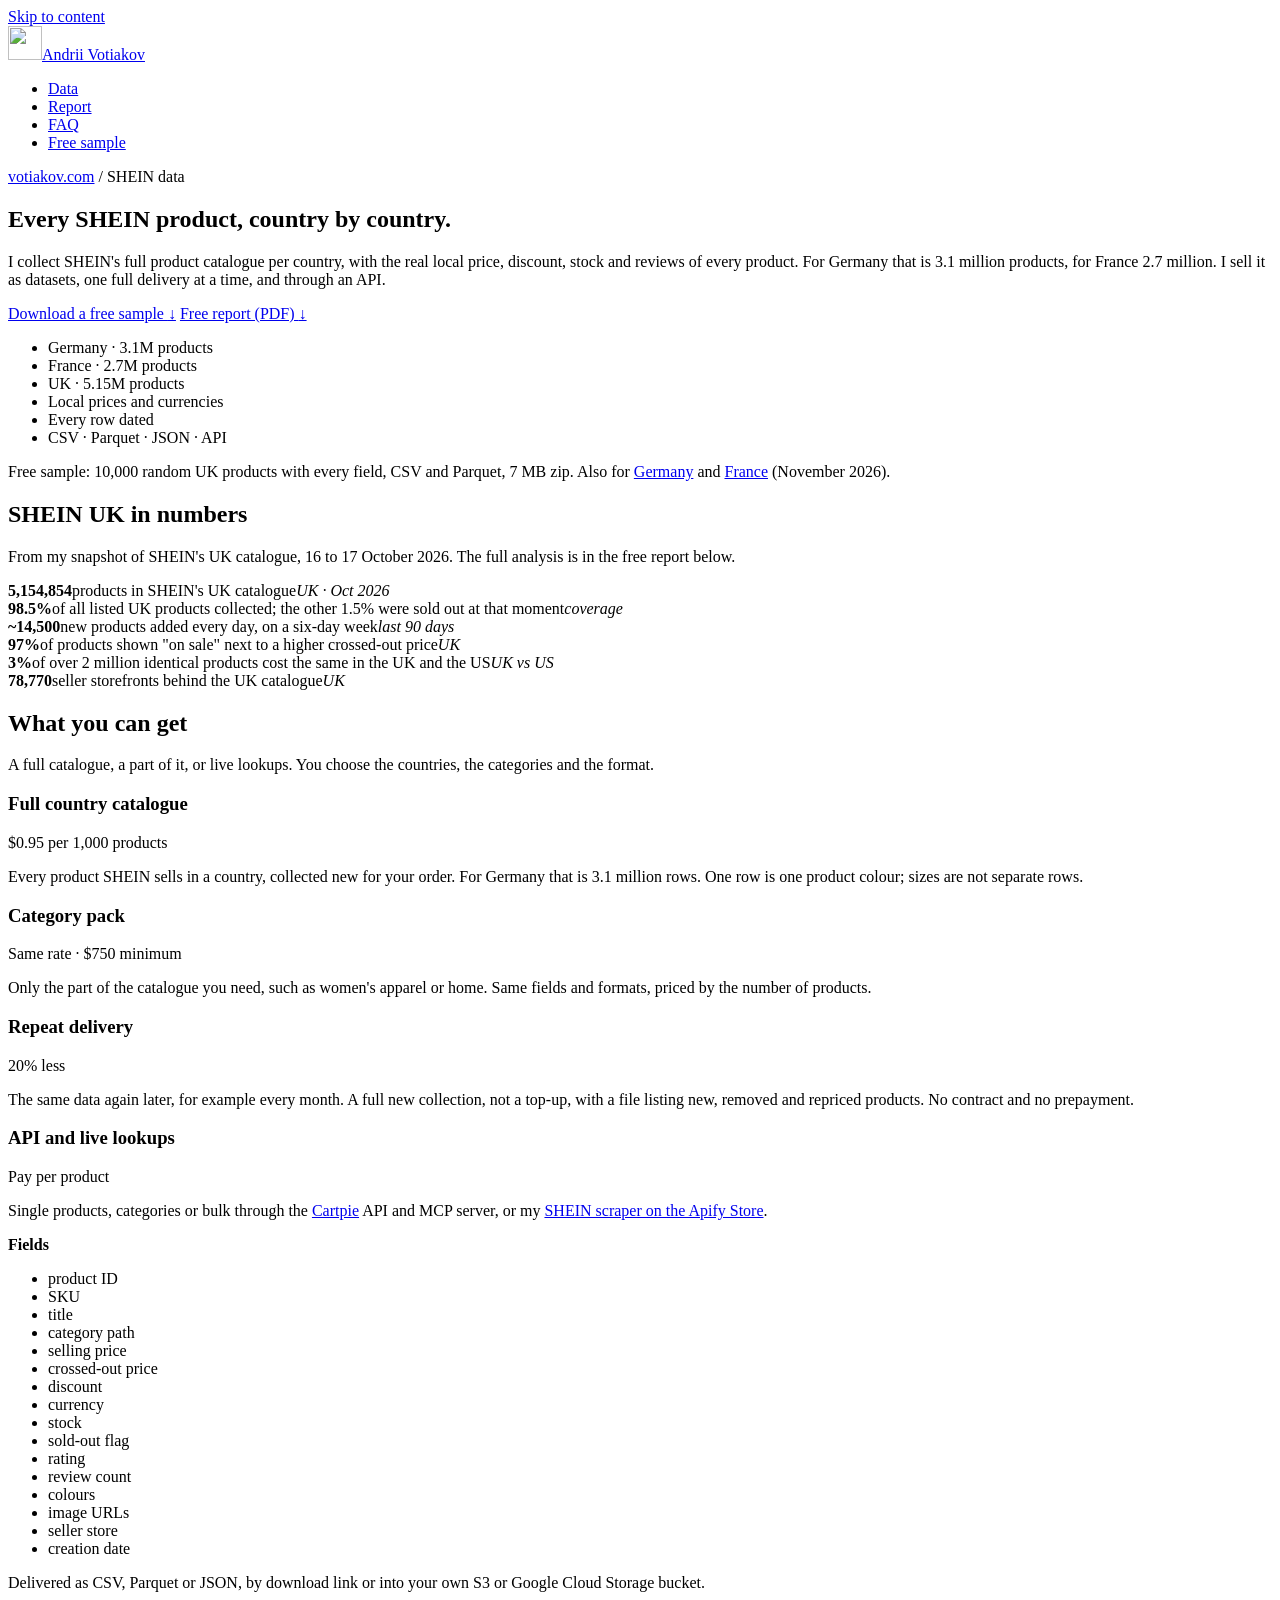
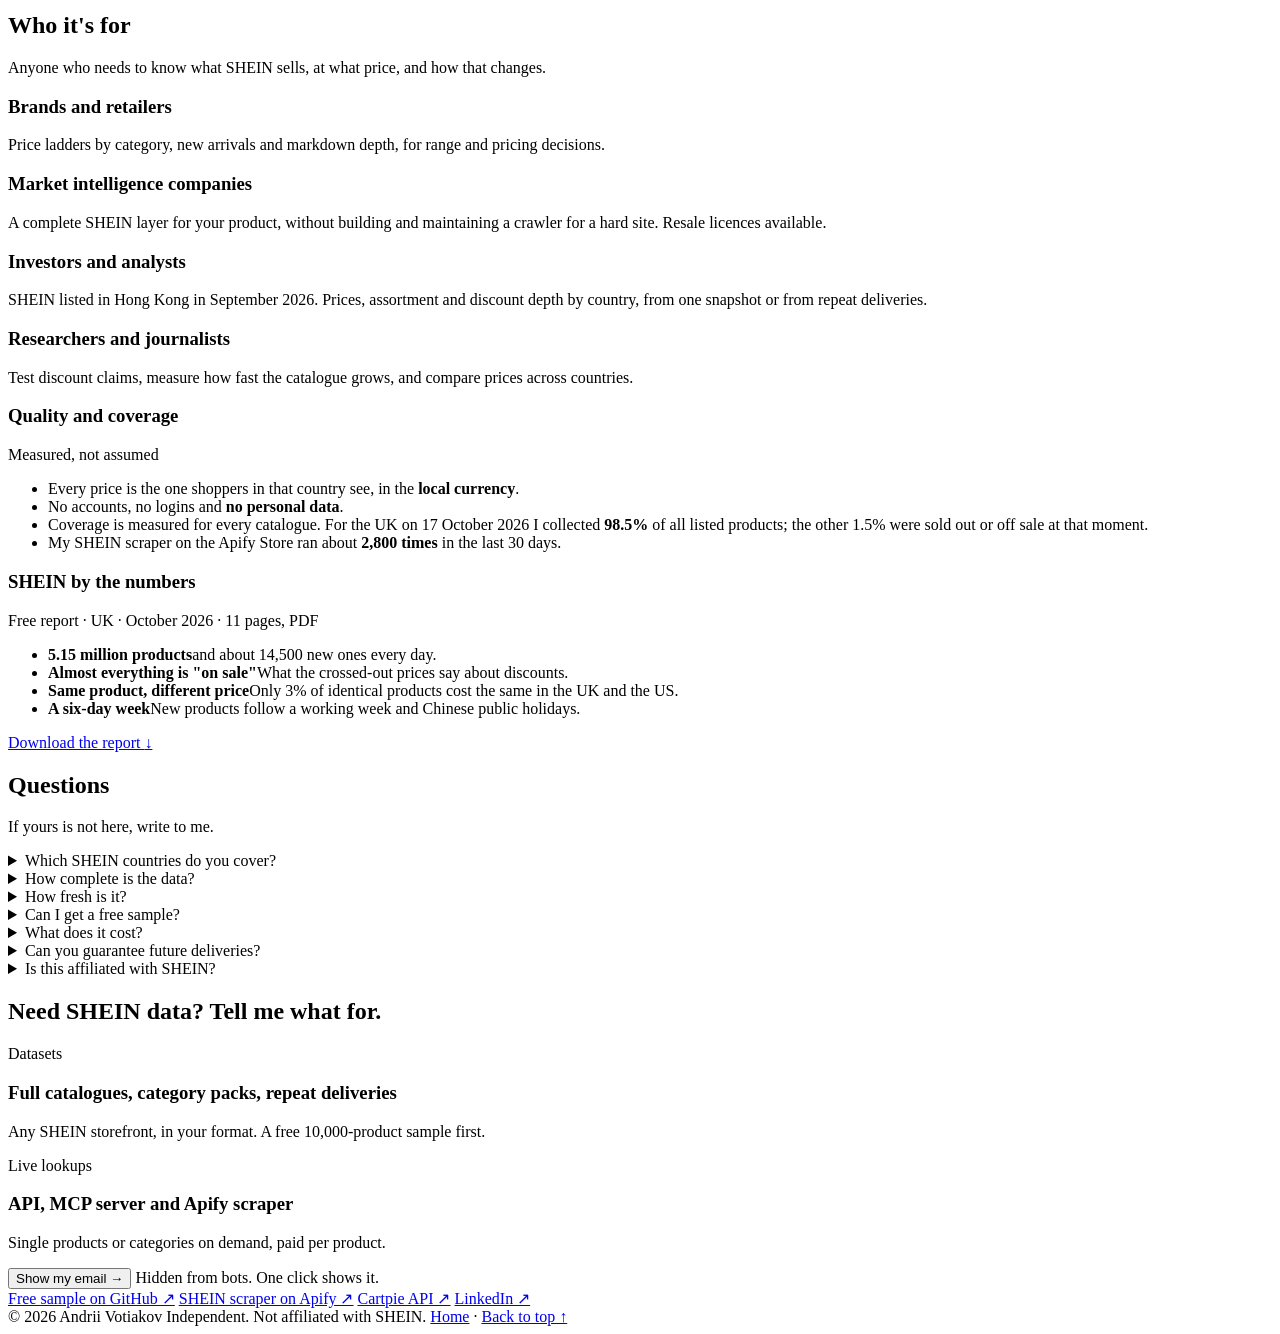
==== commit dee661bc: "SHEIN data page: price per delivery, drop daily feeds and price history, lead with Germany and Franc" ====
--- a/site/shein-data/index.html
+++ b/site/shein-data/index.html
@@ -3,8 +3,8 @@
 <head>
 <meta charset="utf-8">
 <meta name="viewport" content="width=device-width, initial-scale=1">
-<title>SHEIN product data: full catalogues, daily feeds and price history · Andrii Votiakov</title>
-<meta name="description" content="Full SHEIN product catalogues by country with real local prices: 5.15 million UK products, 6.6 million across 9 European storefronts. Datasets, daily feeds, price history and an API. Free report.">
+<title>SHEIN product data: full country catalogues with local prices · Andrii Votiakov</title>
+<meta name="description" content="Full SHEIN product catalogues by country with real local prices: 3.1 million products in Germany, 2.7 million in France, 5.15 million in the UK. $0.95 per 1,000 products per delivery. Free samples and report.">
 <link rel="canonical" href="https://votiakov.com/shein-data/">
 <meta name="theme-color" content="#f4f2ec" media="(prefers-color-scheme: light)">
 <meta name="theme-color" content="#0d0d0c" media="(prefers-color-scheme: dark)">
@@ -16,8 +16,8 @@
 <link rel="stylesheet" href="/assets/site.css">
 <meta property="og:type" content="website">
 <meta property="og:site_name" content="Andrii Votiakov">
-<meta property="og:title" content="SHEIN product data: every product, every country, every day">
-<meta property="og:description" content="Full SHEIN catalogues by country with local prices: 5.15 million UK products. Datasets, daily feeds, price history and a free report.">
+<meta property="og:title" content="SHEIN product data: every product, country by country">
+<meta property="og:description" content="Full SHEIN catalogues by country with local prices: Germany, France, the UK and more. Free 10,000-product samples and a free report.">
 <meta property="og:url" content="https://votiakov.com/shein-data/">
 <meta property="og:image" content="https://votiakov.com/shein-data/og.png">
 <meta property="og:image:width" content="1200">
@@ -37,10 +37,10 @@
     {
       "@type": "Dataset",
       "name": "SHEIN product catalogue data by country",
-      "description": "Every product SHEIN sells in a country, with the local selling price, crossed-out price, discount, currency, stock indicator, sold-out flag, rating, review count, colours, image URLs, category path, seller store code and creation date. The UK catalogue snapshot of 16 to 17 October 2026 holds 5,154,854 products. Product lists for 8 more European storefronts hold 6.6 million distinct products. Available as one-off snapshots, daily feeds with changes, and price history.",
+      "description": "Every product SHEIN sells in a country, with the local selling price, crossed-out price, discount, currency, stock indicator, sold-out flag, rating, review count, colours, image URLs, category path, seller store code and creation date. The Germany and France snapshots of 10 November 2026 hold 3,123,472 and 2,724,075 products, and the UK snapshot of 16 to 17 October 2026 held 5,154,854. Each delivery is a full new collection; a repeat delivery comes with a file of what changed.",
       "url": "https://votiakov.com/shein-data/",
       "creator": { "@id": "https://votiakov.com/#person" },
-      "keywords": ["SHEIN data", "SHEIN dataset", "SHEIN product data", "SHEIN prices", "SHEIN price history", "fast fashion data", "e-commerce product data"],
+      "keywords": ["SHEIN data", "SHEIN dataset", "SHEIN product data", "SHEIN prices", "fast fashion data", "e-commerce product data"],
       "isAccessibleForFree": false,
       "temporalCoverage": "2026-10-16/..",
       "spatialCoverage": ["United Kingdom", "Germany", "France", "Spain", "Italy", "Netherlands", "Poland", "United States"],
@@ -94,7 +94,7 @@
     {
       "@type": "FAQPage",
       "mainEntity": [
-        { "@type": "Question", "name": "Which SHEIN countries do you cover?", "acceptedAnswer": { "@type": "Answer", "text": "The UK catalogue is complete: 5.15 million products. For Germany, France, Spain, Italy, the Netherlands, Poland and two EU-wide storefronts I hold the full product lists, 6.6 million distinct products, and collect the details on request. For the US and other regions, ask." } },
+        { "@type": "Question", "name": "Which SHEIN countries do you cover?", "acceptedAnswer": { "@type": "Answer", "text": "Germany and France were collected in full on 10 November 2026: 3.1 million and 2.7 million products. The UK catalogue was 5.15 million products in October 2026. Other storefronts, such as Spain, Italy, the Netherlands, Poland and the US, are collected on request." } },
         { "@type": "Question", "name": "How complete is the data?", "acceptedAnswer": { "@type": "Answer", "text": "Coverage is measured for every country. For the UK on 17 October 2026 I collected 98.5% of all products SHEIN listed; the other 1.5% were sold out or off sale at that moment." } },
         { "@type": "Question", "name": "Can I get a free sample?", "acceptedAnswer": { "@type": "Answer", "text": "Yes. Download 10,000 random UK products with every field, in CSV and Parquet, from votiakov.com/samples/shein-uk-sample-10k-2026-10.zip. Germany and France samples (10,000 products each, November 2026) are at votiakov.com/samples/shein-de-sample-10k-2026-11.zip and votiakov.com/samples/shein-fr-sample-10k-2026-11.zip. For a sample from another country, write to me." } },
         { "@type": "Question", "name": "Is this affiliated with SHEIN?", "acceptedAnswer": { "@type": "Answer", "text": "No. This is independent data collection and analysis. SHEIN is a trademark of its owner." } }
@@ -126,17 +126,18 @@
 <section class="page-hero">
   <div class="wrap">
     <p class="crumb"><a href="/">votiakov.com</a> / SHEIN data</p>
-    <h1>Every SHEIN product, <span class="serif">every country, every day.</span></h1>
-    <p class="lede">I collect SHEIN's full product catalogue per country, with the real local price, discount, stock and reviews of every product. For the UK that is 5.15 million products. I sell it as datasets, daily feeds, price history and an API.</p>
+    <h1>Every SHEIN product, <span class="serif">country by country.</span></h1>
+    <p class="lede">I collect SHEIN's full product catalogue per country, with the real local price, discount, stock and reviews of every product. For Germany that is 3.1 million products, for France 2.7 million. I sell it as datasets, one full delivery at a time, and through an API.</p>
     <div class="btns">
       <a class="btn primary" href="/samples/shein-uk-sample-10k-2026-10.zip">Download a free sample <span class="arr" aria-hidden="true">↓</span></a>
       <a class="btn" href="/reports/shein-by-the-numbers-uk-2026-10.pdf">Free report (PDF) <span class="arr" aria-hidden="true">↓</span></a>
     </div>
     <ul class="facts">
+      <li>Germany · 3.1M products</li>
+      <li>France · 2.7M products</li>
       <li>UK · 5.15M products</li>
-      <li>9 European storefronts · 6.6M products</li>
       <li>Local prices and currencies</li>
-      <li>Refreshed daily</li>
+      <li>Every row dated</li>
       <li>CSV · Parquet · JSON · API</li>
     </ul>
     <p class="muted">Free sample: 10,000 random UK products with every field, CSV and Parquet, 7 MB zip. Also for <a href="/samples/shein-de-sample-10k-2026-11.zip">Germany</a> and <a href="/samples/shein-fr-sample-10k-2026-11.zip">France</a> (November 2026).</p>
@@ -164,23 +165,23 @@
   <div class="wrap">
     <div class="sec-head">
       <h2 id="offer-h">What you <span class="serif">can get</span></h2>
-      <p>One-off snapshots, daily feeds or live lookups. You choose the countries, the fields and the format.</p>
+      <p>A full catalogue, a part of it, or live lookups. You choose the countries, the categories and the format.</p>
     </div>
     <div class="offer">
       <div class="card">
         <h3>Full country catalogue</h3>
-        <p class="when">One-off snapshot</p>
-        <p>Every product SHEIN sells in a country on one date. For the UK that is 5.15 million rows. Any SHEIN storefront.</p>
+        <p class="when">$0.95 per 1,000 products</p>
+        <p>Every product SHEIN sells in a country, collected new for your order. For Germany that is 3.1 million rows. One row is one product colour; sizes are not separate rows.</p>
       </div>
       <div class="card">
-        <h3>Daily feed</h3>
-        <p class="when">Subscription</p>
-        <p>The full catalogue every day, plus what changed: new products, removed products, and changes in price, discount and stock.</p>
+        <h3>Category pack</h3>
+        <p class="when">Same rate · $750 minimum</p>
+        <p>Only the part of the catalogue you need, such as women's apparel or home. Same fields and formats, priced by the number of products.</p>
       </div>
       <div class="card">
-        <h3>Price history</h3>
-        <p class="when">Archive</p>
-        <p>Day-by-day prices, kept exactly as collected. Check discount claims against the real 30-day price, track markdowns, or measure what new import duties do to prices.</p>
+        <h3>Repeat delivery</h3>
+        <p class="when">20% less</p>
+        <p>The same data again later, for example every month. A full new collection, not a top-up, with a file listing new, removed and repriced products. No contract and no prepayment.</p>
       </div>
       <div class="card">
         <h3>API and live lookups</h3>
@@ -193,7 +194,7 @@
       <ul class="facts">
         <li>product ID</li><li>SKU</li><li>title</li><li>category path</li><li>selling price</li><li>crossed-out price</li><li>discount</li><li>currency</li><li>stock</li><li>sold-out flag</li><li>rating</li><li>review count</li><li>colours</li><li>image URLs</li><li>seller store</li><li>creation date</li>
       </ul>
-      <p class="muted">Delivered as CSV, Parquet or JSON: a download, or straight into S3, Google Cloud Storage or Snowflake.</p>
+      <p class="muted">Delivered as CSV, Parquet or JSON, by download link or into your own S3 or Google Cloud Storage bucket.</p>
     </div>
   </div>
 </section>
@@ -207,7 +208,7 @@
     <div class="offer">
       <div class="card"><h3>Brands and retailers</h3><p>Price ladders by category, new arrivals and markdown depth, for range and pricing decisions.</p></div>
       <div class="card"><h3>Market intelligence companies</h3><p>A complete SHEIN layer for your product, without building and maintaining a crawler for a hard site. Resale licences available.</p></div>
-      <div class="card"><h3>Investors and analysts</h3><p>SHEIN listed in Hong Kong in September 2026. Daily prices, assortment and discount depth by country, as a dataset or as daily metrics.</p></div>
+      <div class="card"><h3>Investors and analysts</h3><p>SHEIN listed in Hong Kong in September 2026. Prices, assortment and discount depth by country, from one snapshot or from repeat deliveries.</p></div>
       <div class="card"><h3>Researchers and journalists</h3><p>Test discount claims, measure how fast the catalogue grows, and compare prices across countries.</p></div>
     </div>
   </div>
@@ -246,11 +247,12 @@
       <p>If yours is not here, write to me.</p>
     </div>
     <div class="faq">
-      <details><summary>Which SHEIN countries do you cover?</summary><p>The UK catalogue is complete: 5.15 million products. For Germany, France, Spain, Italy, the Netherlands, Poland and two EU-wide storefronts I hold the full product lists, 6.6 million distinct products, and collect the details on request. For the US and other regions, ask.</p></details>
+      <details><summary>Which SHEIN countries do you cover?</summary><p>Germany and France were collected in full on 10 November 2026: 3.1 million and 2.7 million products. The UK catalogue was 5.15 million products in October 2026. Other storefronts, such as Spain, Italy, the Netherlands, Poland and the US, are collected on request.</p></details>
       <details><summary>How complete is the data?</summary><p>Coverage is measured for every country. For the UK on 17 October 2026 I collected 98.5% of all products SHEIN listed; the other 1.5% were sold out or off sale at that moment.</p></details>
-      <details><summary>How fresh is it?</summary><p>Snapshots are dated. Feeds are collected every day, and the price history keeps each day exactly as it was collected.</p></details>
+      <details><summary>How fresh is it?</summary><p>Each delivery is a full new collection made for your order, and every row carries the time it was collected. I do not sell older records as new.</p></details>
       <details><summary>Can I get a free sample?</summary><p>Yes. <a href="/samples/shein-uk-sample-10k-2026-10.zip">Download 10,000 random UK products</a> with every field, in CSV and Parquet (7 MB zip), or get it on <a href="https://github.com/votiakov/shein-dataset" rel="noopener">GitHub</a>, <a href="https://huggingface.co/datasets/votiakov/shein-uk-products-sample" rel="noopener">Hugging Face</a> or <a href="https://www.kaggle.com/datasets/votiakov/shein-uk-products-sample" rel="noopener">Kaggle</a>. There are also 10,000-product samples for <a href="/samples/shein-de-sample-10k-2026-11.zip">Germany</a> and <a href="/samples/shein-fr-sample-10k-2026-11.zip">France</a>, collected in November 2026. For a sample from another country, write to me.</p></details>
-      <details><summary>What does it cost?</summary><p>It depends on the countries, how often you need it and the licence. Snapshots are a one-off price and feeds are monthly. Write to me for a quote.</p></details>
+      <details><summary>What does it cost?</summary><p>$0.95 per 1,000 products per delivery, with a $750 minimum. Each repeat delivery of the same data costs 20% less. The full Germany catalogue is about $2,970. Every delivery is invoiced on its own once it is ready, with no contract, no prepayment and no minimum term.</p></details>
+      <details><summary>Can you guarantee future deliveries?</summary><p>No. Collection depends on SHEIN's site staying accessible, and that is not in my hands. This is why there are no subscriptions: you pay only for a delivery you have received.</p></details>
       <details><summary>Is this affiliated with SHEIN?</summary><p>No. This is independent data collection and analysis. SHEIN is a trademark of its owner.</p></details>
     </div>
   </div>
@@ -261,7 +263,7 @@
     <div class="contact">
       <h2 id="contact-h">Need SHEIN data? <span class="serif">Tell me what for.</span></h2>
       <div class="ways">
-        <div class="way"><span class="k">Datasets and feeds</span><h3>Full catalogues, daily feeds, price history</h3><p>Any SHEIN storefront, in your format. A free 10,000-product sample first.</p></div>
+        <div class="way"><span class="k">Datasets</span><h3>Full catalogues, category packs, repeat deliveries</h3><p>Any SHEIN storefront, in your format. A free 10,000-product sample first.</p></div>
         <div class="way"><span class="k">Live lookups</span><h3>API, MCP server and Apify scraper</h3><p>Single products or categories on demand, paid per product.</p></div>
       </div>
       <div class="mail">
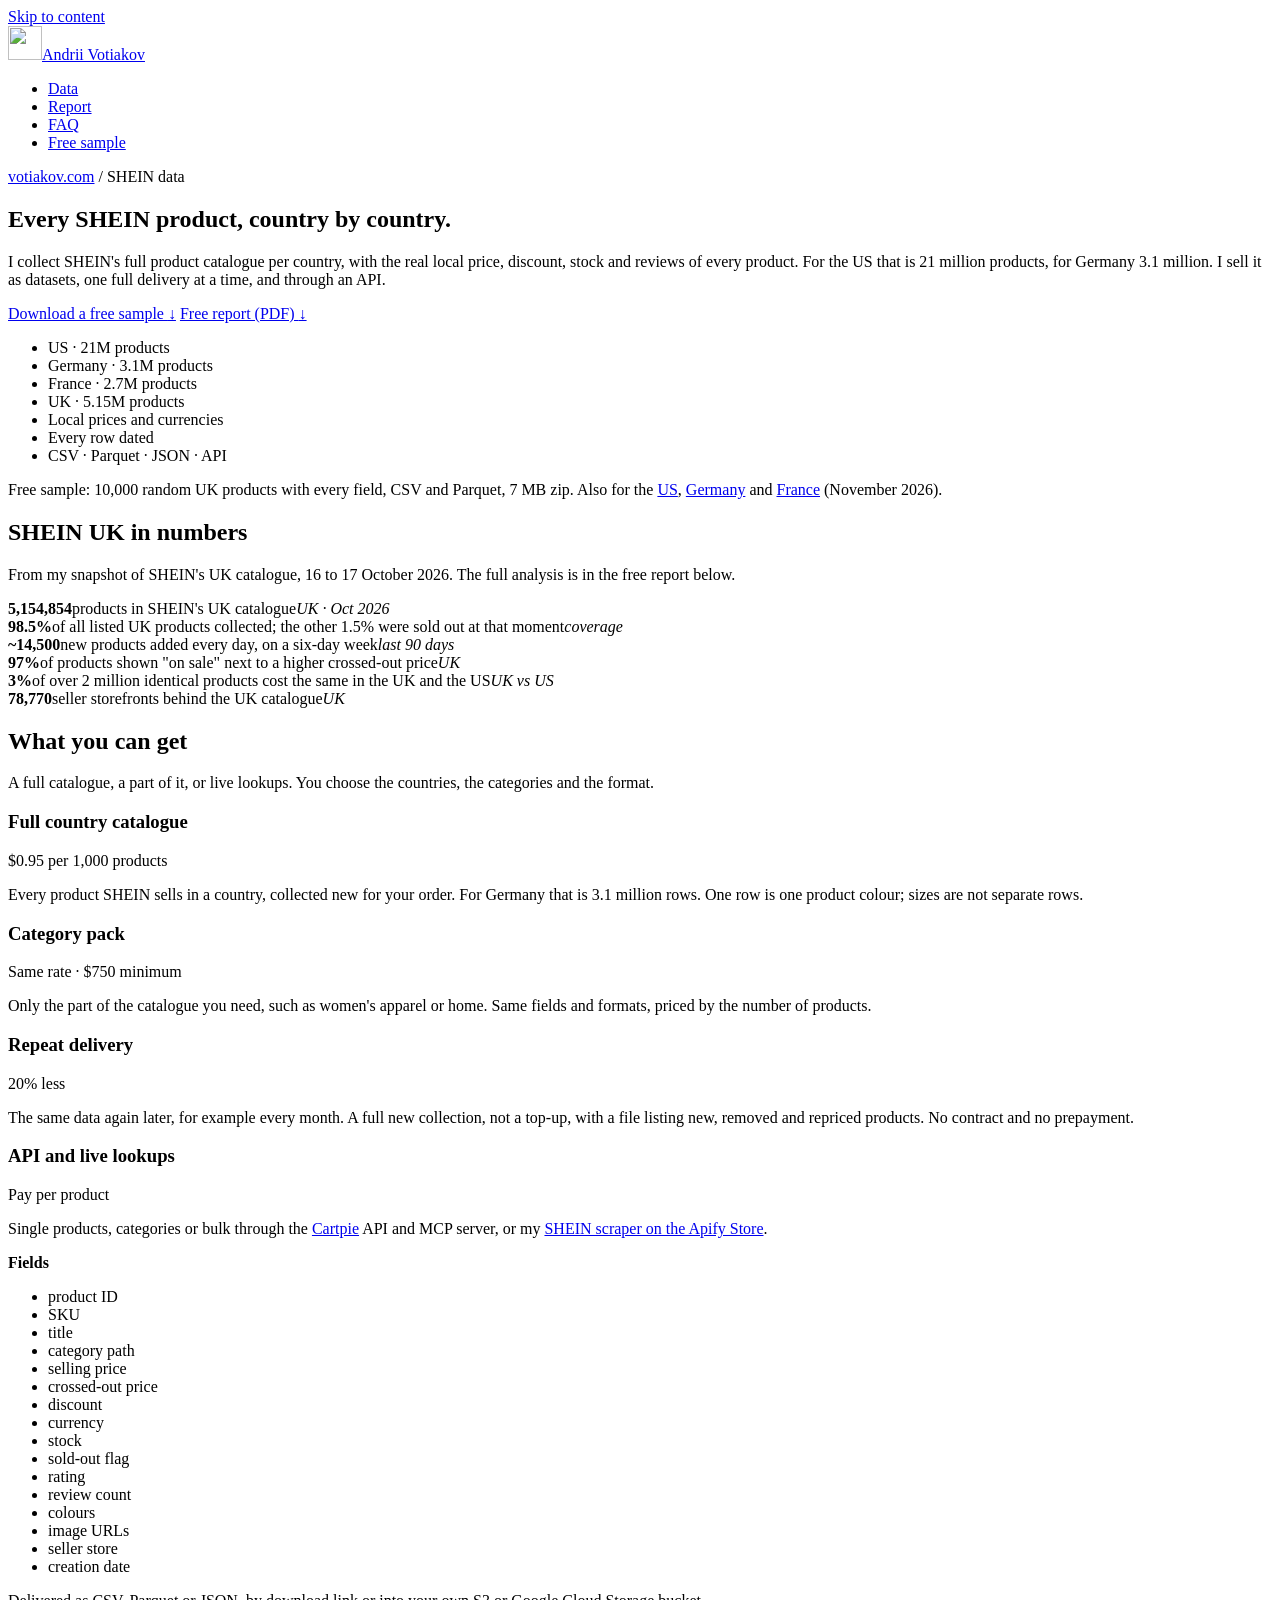
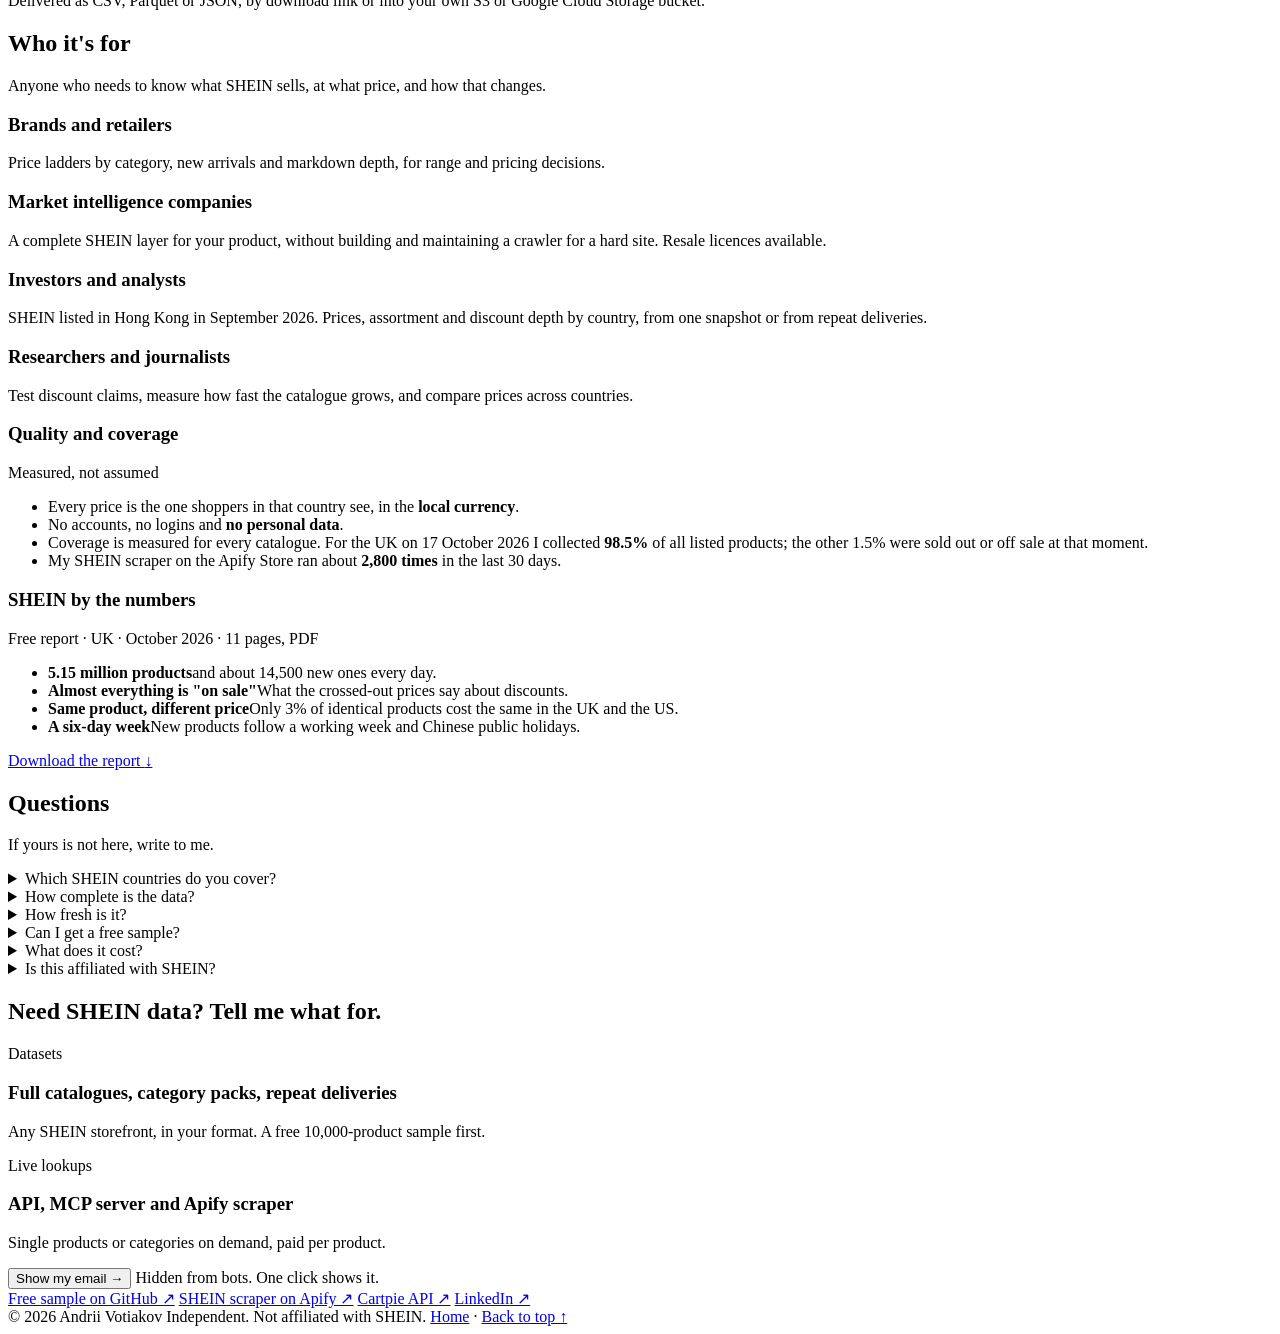
==== commit 2a9f89ac: "SHEIN data: US catalogue (21M products) and free US sample; drop the changes-file and future-deliver" ====
--- a/site/shein-data/index.html
+++ b/site/shein-data/index.html
@@ -4,7 +4,7 @@
 <meta charset="utf-8">
 <meta name="viewport" content="width=device-width, initial-scale=1">
 <title>SHEIN product data: full country catalogues with local prices · Andrii Votiakov</title>
-<meta name="description" content="Full SHEIN product catalogues by country with real local prices: 3.1 million products in Germany, 2.7 million in France, 5.15 million in the UK. $0.95 per 1,000 products per delivery. Free samples and report.">
+<meta name="description" content="Full SHEIN product catalogues by country with real local prices: 21 million products in the US, 3.1 million in Germany, 2.7 million in France, 5.15 million in the UK. $0.95 per 1,000 products per delivery. Free samples and report.">
 <link rel="canonical" href="https://votiakov.com/shein-data/">
 <meta name="theme-color" content="#f4f2ec" media="(prefers-color-scheme: light)">
 <meta name="theme-color" content="#0d0d0c" media="(prefers-color-scheme: dark)">
@@ -17,7 +17,7 @@
 <meta property="og:type" content="website">
 <meta property="og:site_name" content="Andrii Votiakov">
 <meta property="og:title" content="SHEIN product data: every product, country by country">
-<meta property="og:description" content="Full SHEIN catalogues by country with local prices: Germany, France, the UK and more. Free 10,000-product samples and a free report.">
+<meta property="og:description" content="Full SHEIN catalogues by country with local prices: the US, Germany, France, the UK and more. Free 10,000-product samples and a free report.">
 <meta property="og:url" content="https://votiakov.com/shein-data/">
 <meta property="og:image" content="https://votiakov.com/shein-data/og.png">
 <meta property="og:image:width" content="1200">
@@ -37,7 +37,7 @@
     {
       "@type": "Dataset",
       "name": "SHEIN product catalogue data by country",
-      "description": "Every product SHEIN sells in a country, with the local selling price, crossed-out price, discount, currency, stock indicator, sold-out flag, rating, review count, colours, image URLs, category path, seller store code and creation date. The Germany and France snapshots of 10 November 2026 hold 3,123,472 and 2,724,075 products, and the UK snapshot of 16 to 17 October 2026 held 5,154,854. Each delivery is a full new collection; a repeat delivery comes with a file of what changed.",
+      "description": "Every product SHEIN sells in a country, with the local selling price, crossed-out price, discount, currency, stock indicator, sold-out flag, rating, review count, colours, image URLs, category path, seller store code and creation date. The US snapshot of 11 November 2026 holds 21,389,348 products, the Germany and France snapshots of 10 November 2026 hold 3,123,472 and 2,724,075, and the UK snapshot of 16 to 17 October 2026 held 5,154,854. Each delivery is a full new collection.",
       "url": "https://votiakov.com/shein-data/",
       "creator": { "@id": "https://votiakov.com/#person" },
       "keywords": ["SHEIN data", "SHEIN dataset", "SHEIN product data", "SHEIN prices", "fast fashion data", "e-commerce product data"],
@@ -45,6 +45,18 @@
       "temporalCoverage": "2026-10-16/..",
       "spatialCoverage": ["United Kingdom", "Germany", "France", "Spain", "Italy", "Netherlands", "Poland", "United States"],
       "variableMeasured": ["product ID", "SKU", "title", "category", "selling price", "crossed-out price", "discount", "currency", "stock", "rating", "review count", "colours", "image URLs", "seller store", "creation date"]
+    },
+    {
+      "@type": "Dataset",
+      "name": "SHEIN US product data: free sample of 10,000 products",
+      "description": "10,000 random products from SHEIN's United States catalogue snapshot of 11 November 2026 (21,389,348 products), with prices in USD, crossed-out prices, discount, category path, reviews, rating, colours, image URLs, seller store and creation date. CSV, Parquet and JSON Lines. Free for evaluation, research and journalism with attribution.",
+      "url": "https://votiakov.com/shein-data/",
+      "creator": { "@id": "https://votiakov.com/#person" },
+      "isAccessibleForFree": true,
+      "temporalCoverage": "2026-11-11",
+      "spatialCoverage": "United States",
+      "keywords": ["SHEIN dataset", "SHEIN data sample", "SHEIN US products", "fast fashion dataset", "e-commerce dataset"],
+      "distribution": [{ "@type": "DataDownload", "encodingFormat": "application/zip", "contentUrl": "https://votiakov.com/samples/shein-us-sample-10k-2026-11.zip" }]
     },
     {
       "@type": "Dataset",
@@ -94,9 +106,9 @@
     {
       "@type": "FAQPage",
       "mainEntity": [
-        { "@type": "Question", "name": "Which SHEIN countries do you cover?", "acceptedAnswer": { "@type": "Answer", "text": "Germany and France were collected in full on 10 November 2026: 3.1 million and 2.7 million products. The UK catalogue was 5.15 million products in October 2026. Other storefronts, such as Spain, Italy, the Netherlands, Poland and the US, are collected on request." } },
+        { "@type": "Question", "name": "Which SHEIN countries do you cover?", "acceptedAnswer": { "@type": "Answer", "text": "The US was collected in full on 11 November 2026: 21 million products. Germany and France were collected on 10 November 2026: 3.1 million and 2.7 million products. The UK catalogue was 5.15 million products in October 2026. Other storefronts, such as Spain, Italy, the Netherlands and Poland, are collected on request." } },
         { "@type": "Question", "name": "How complete is the data?", "acceptedAnswer": { "@type": "Answer", "text": "Coverage is measured for every country. For the UK on 17 October 2026 I collected 98.5% of all products SHEIN listed; the other 1.5% were sold out or off sale at that moment." } },
-        { "@type": "Question", "name": "Can I get a free sample?", "acceptedAnswer": { "@type": "Answer", "text": "Yes. Download 10,000 random UK products with every field, in CSV and Parquet, from votiakov.com/samples/shein-uk-sample-10k-2026-10.zip. Germany and France samples (10,000 products each, November 2026) are at votiakov.com/samples/shein-de-sample-10k-2026-11.zip and votiakov.com/samples/shein-fr-sample-10k-2026-11.zip. For a sample from another country, write to me." } },
+        { "@type": "Question", "name": "Can I get a free sample?", "acceptedAnswer": { "@type": "Answer", "text": "Yes. Download 10,000 random UK products with every field, in CSV and Parquet, from votiakov.com/samples/shein-uk-sample-10k-2026-10.zip. US, Germany and France samples (10,000 products each, November 2026) are at votiakov.com/samples/shein-us-sample-10k-2026-11.zip, votiakov.com/samples/shein-de-sample-10k-2026-11.zip and votiakov.com/samples/shein-fr-sample-10k-2026-11.zip. For a sample from another country, write to me." } },
         { "@type": "Question", "name": "Is this affiliated with SHEIN?", "acceptedAnswer": { "@type": "Answer", "text": "No. This is independent data collection and analysis. SHEIN is a trademark of its owner." } }
       ]
     }
@@ -127,12 +139,13 @@
   <div class="wrap">
     <p class="crumb"><a href="/">votiakov.com</a> / SHEIN data</p>
     <h1>Every SHEIN product, <span class="serif">country by country.</span></h1>
-    <p class="lede">I collect SHEIN's full product catalogue per country, with the real local price, discount, stock and reviews of every product. For Germany that is 3.1 million products, for France 2.7 million. I sell it as datasets, one full delivery at a time, and through an API.</p>
+    <p class="lede">I collect SHEIN's full product catalogue per country, with the real local price, discount, stock and reviews of every product. For the US that is 21 million products, for Germany 3.1 million. I sell it as datasets, one full delivery at a time, and through an API.</p>
     <div class="btns">
       <a class="btn primary" href="/samples/shein-uk-sample-10k-2026-10.zip">Download a free sample <span class="arr" aria-hidden="true">↓</span></a>
       <a class="btn" href="/reports/shein-by-the-numbers-uk-2026-10.pdf">Free report (PDF) <span class="arr" aria-hidden="true">↓</span></a>
     </div>
     <ul class="facts">
+      <li>US · 21M products</li>
       <li>Germany · 3.1M products</li>
       <li>France · 2.7M products</li>
       <li>UK · 5.15M products</li>
@@ -140,7 +153,7 @@
       <li>Every row dated</li>
       <li>CSV · Parquet · JSON · API</li>
     </ul>
-    <p class="muted">Free sample: 10,000 random UK products with every field, CSV and Parquet, 7 MB zip. Also for <a href="/samples/shein-de-sample-10k-2026-11.zip">Germany</a> and <a href="/samples/shein-fr-sample-10k-2026-11.zip">France</a> (November 2026).</p>
+    <p class="muted">Free sample: 10,000 random UK products with every field, CSV and Parquet, 7 MB zip. Also for the <a href="/samples/shein-us-sample-10k-2026-11.zip">US</a>, <a href="/samples/shein-de-sample-10k-2026-11.zip">Germany</a> and <a href="/samples/shein-fr-sample-10k-2026-11.zip">France</a> (November 2026).</p>
   </div>
 </section>
 
@@ -247,12 +260,11 @@
       <p>If yours is not here, write to me.</p>
     </div>
     <div class="faq">
-      <details><summary>Which SHEIN countries do you cover?</summary><p>Germany and France were collected in full on 10 November 2026: 3.1 million and 2.7 million products. The UK catalogue was 5.15 million products in October 2026. Other storefronts, such as Spain, Italy, the Netherlands, Poland and the US, are collected on request.</p></details>
+      <details><summary>Which SHEIN countries do you cover?</summary><p>The US was collected in full on 11 November 2026: 21 million products. Germany and France were collected on 10 November 2026: 3.1 million and 2.7 million products. The UK catalogue was 5.15 million products in October 2026. Other storefronts, such as Spain, Italy, the Netherlands and Poland, are collected on request.</p></details>
       <details><summary>How complete is the data?</summary><p>Coverage is measured for every country. For the UK on 17 October 2026 I collected 98.5% of all products SHEIN listed; the other 1.5% were sold out or off sale at that moment.</p></details>
       <details><summary>How fresh is it?</summary><p>Each delivery is a full new collection made for your order, and every row carries the time it was collected. I do not sell older records as new.</p></details>
-      <details><summary>Can I get a free sample?</summary><p>Yes. <a href="/samples/shein-uk-sample-10k-2026-10.zip">Download 10,000 random UK products</a> with every field, in CSV and Parquet (7 MB zip), or get it on <a href="https://github.com/votiakov/shein-dataset" rel="noopener">GitHub</a>, <a href="https://huggingface.co/datasets/votiakov/shein-uk-products-sample" rel="noopener">Hugging Face</a> or <a href="https://www.kaggle.com/datasets/votiakov/shein-uk-products-sample" rel="noopener">Kaggle</a>. There are also 10,000-product samples for <a href="/samples/shein-de-sample-10k-2026-11.zip">Germany</a> and <a href="/samples/shein-fr-sample-10k-2026-11.zip">France</a>, collected in November 2026. For a sample from another country, write to me.</p></details>
+      <details><summary>Can I get a free sample?</summary><p>Yes. <a href="/samples/shein-uk-sample-10k-2026-10.zip">Download 10,000 random UK products</a> with every field, in CSV and Parquet (7 MB zip), or get it on <a href="https://github.com/votiakov/shein-dataset" rel="noopener">GitHub</a>, <a href="https://huggingface.co/datasets/votiakov/shein-uk-products-sample" rel="noopener">Hugging Face</a> or <a href="https://www.kaggle.com/datasets/votiakov/shein-uk-products-sample" rel="noopener">Kaggle</a>. There are also 10,000-product samples for the <a href="/samples/shein-us-sample-10k-2026-11.zip">US</a>, <a href="/samples/shein-de-sample-10k-2026-11.zip">Germany</a> and <a href="/samples/shein-fr-sample-10k-2026-11.zip">France</a>, collected in November 2026. For a sample from another country, write to me.</p></details>
       <details><summary>What does it cost?</summary><p>$0.95 per 1,000 products per delivery, with a $750 minimum. Each repeat delivery of the same data costs 20% less. The full Germany catalogue is about $2,970. Every delivery is invoiced on its own once it is ready, with no contract, no prepayment and no minimum term.</p></details>
-      <details><summary>Can you guarantee future deliveries?</summary><p>No. Collection depends on SHEIN's site staying accessible, and that is not in my hands. This is why there are no subscriptions: you pay only for a delivery you have received.</p></details>
       <details><summary>Is this affiliated with SHEIN?</summary><p>No. This is independent data collection and analysis. SHEIN is a trademark of its owner.</p></details>
     </div>
   </div>
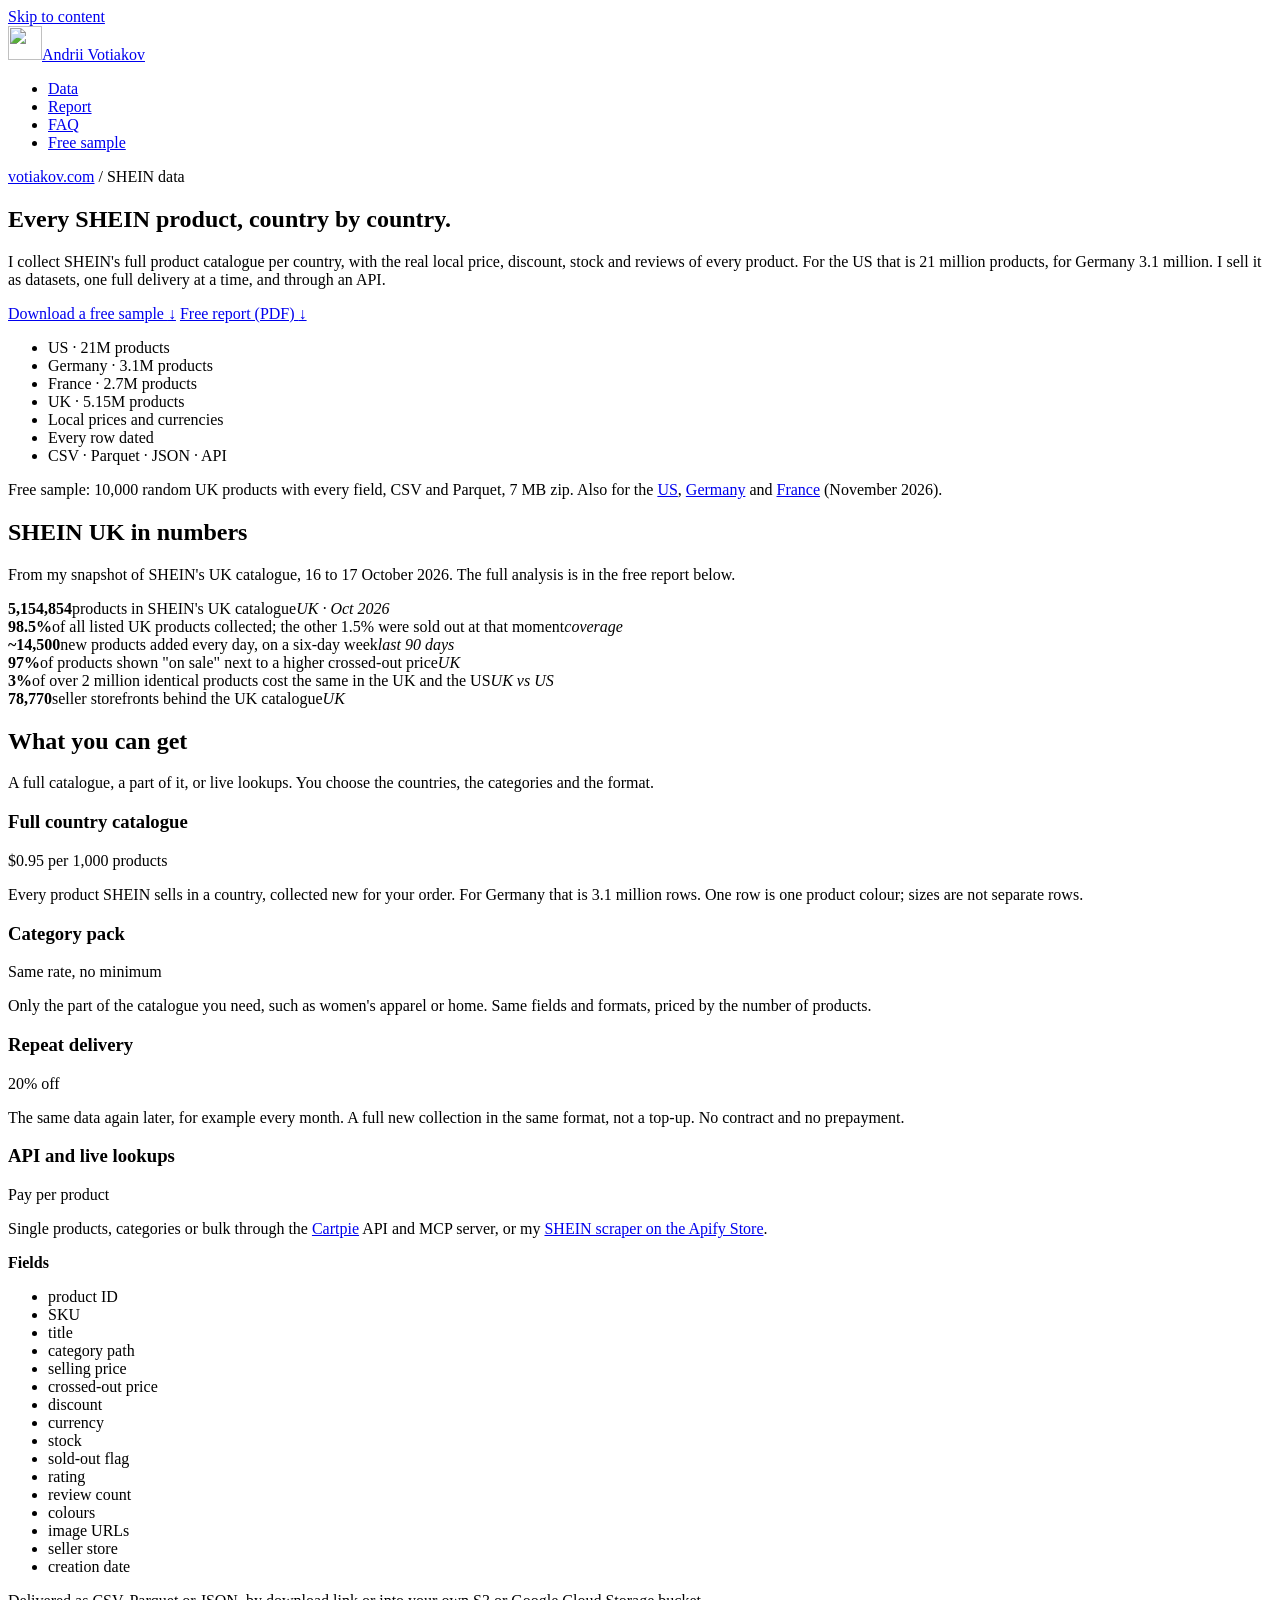
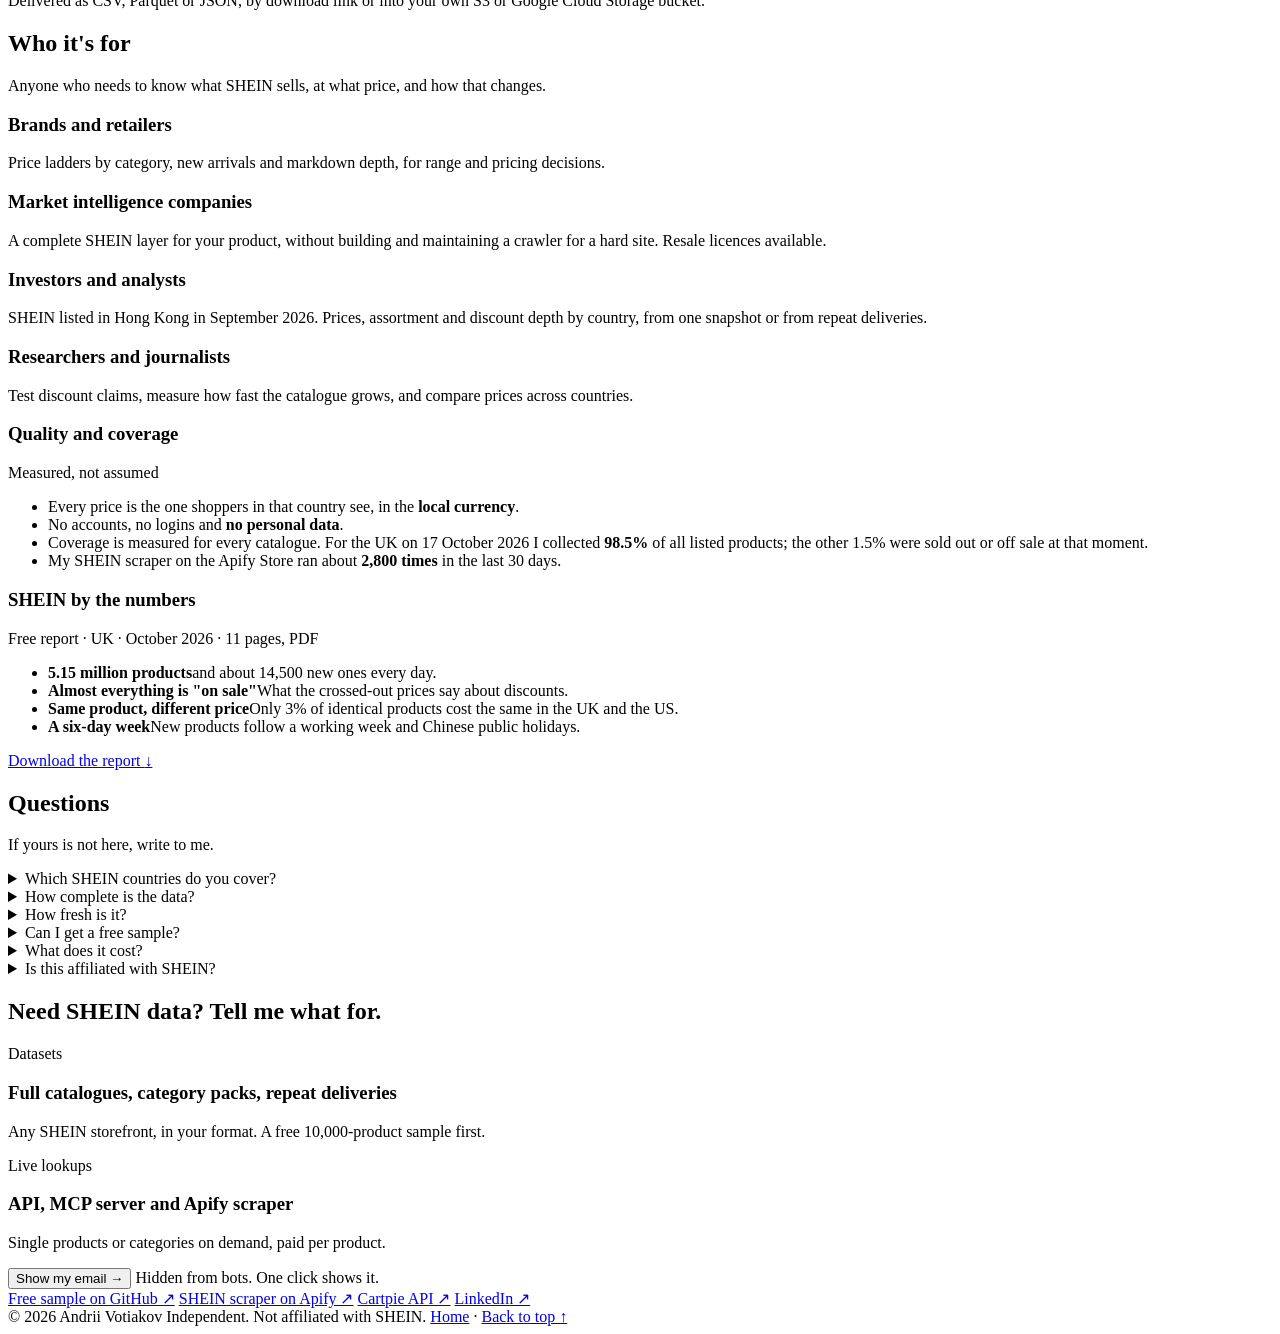
==== commit 3be4a489: "shein-data: no minimum, repeat orders 20% off, drop the changes-file line from repeat deliveries" ====
--- a/site/shein-data/index.html
+++ b/site/shein-data/index.html
@@ -188,13 +188,13 @@
       </div>
       <div class="card">
         <h3>Category pack</h3>
-        <p class="when">Same rate · $750 minimum</p>
+        <p class="when">Same rate, no minimum</p>
         <p>Only the part of the catalogue you need, such as women's apparel or home. Same fields and formats, priced by the number of products.</p>
       </div>
       <div class="card">
         <h3>Repeat delivery</h3>
-        <p class="when">20% less</p>
-        <p>The same data again later, for example every month. A full new collection, not a top-up, with a file listing new, removed and repriced products. No contract and no prepayment.</p>
+        <p class="when">20% off</p>
+        <p>The same data again later, for example every month. A full new collection in the same format, not a top-up. No contract and no prepayment.</p>
       </div>
       <div class="card">
         <h3>API and live lookups</h3>
@@ -264,7 +264,7 @@
       <details><summary>How complete is the data?</summary><p>Coverage is measured for every country. For the UK on 17 October 2026 I collected 98.5% of all products SHEIN listed; the other 1.5% were sold out or off sale at that moment.</p></details>
       <details><summary>How fresh is it?</summary><p>Each delivery is a full new collection made for your order, and every row carries the time it was collected. I do not sell older records as new.</p></details>
       <details><summary>Can I get a free sample?</summary><p>Yes. <a href="/samples/shein-uk-sample-10k-2026-10.zip">Download 10,000 random UK products</a> with every field, in CSV and Parquet (7 MB zip), or get it on <a href="https://github.com/votiakov/shein-dataset" rel="noopener">GitHub</a>, <a href="https://huggingface.co/datasets/votiakov/shein-uk-products-sample" rel="noopener">Hugging Face</a> or <a href="https://www.kaggle.com/datasets/votiakov/shein-uk-products-sample" rel="noopener">Kaggle</a>. There are also 10,000-product samples for the <a href="/samples/shein-us-sample-10k-2026-11.zip">US</a>, <a href="/samples/shein-de-sample-10k-2026-11.zip">Germany</a> and <a href="/samples/shein-fr-sample-10k-2026-11.zip">France</a>, collected in November 2026. For a sample from another country, write to me.</p></details>
-      <details><summary>What does it cost?</summary><p>$0.95 per 1,000 products per delivery, with a $750 minimum. Each repeat delivery of the same data costs 20% less. The full Germany catalogue is about $2,970. Every delivery is invoiced on its own once it is ready, with no contract, no prepayment and no minimum term.</p></details>
+      <details><summary>What does it cost?</summary><p>$0.95 per 1,000 products per delivery, with no minimum. Each repeat order of the same data costs 20% less. The full Germany catalogue is about $2,970. Every delivery is invoiced on its own once it is ready, with no contract, no prepayment and no minimum term.</p></details>
       <details><summary>Is this affiliated with SHEIN?</summary><p>No. This is independent data collection and analysis. SHEIN is a trademark of its owner.</p></details>
     </div>
   </div>
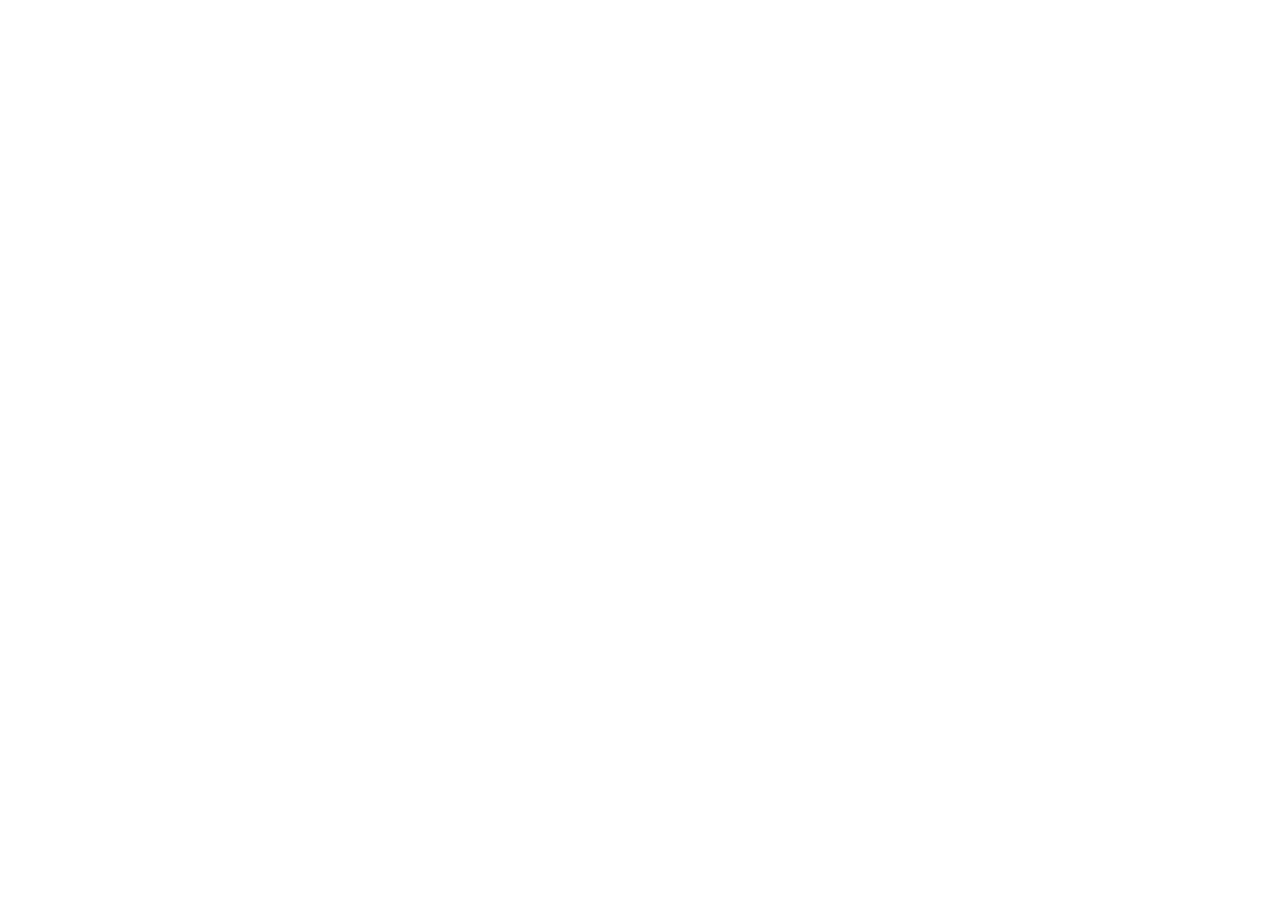
==== commit 9a4bead5: "Point SHEIN data to cartpie.com: /shein-data redirects there, hero shows the free lookup, Cartpie co" ====
--- a/site/shein-data/index.html
+++ b/site/shein-data/index.html
@@ -3,323 +3,21 @@
 <head>
 <meta charset="utf-8">
 <meta name="viewport" content="width=device-width, initial-scale=1">
-<title>SHEIN product data: full country catalogues with local prices · Andrii Votiakov</title>
-<meta name="description" content="Full SHEIN product catalogues by country with real local prices: 21 million products in the US, 3.1 million in Germany, 2.7 million in France, 5.15 million in the UK. $0.95 per 1,000 products per delivery. Free samples and report.">
-<link rel="canonical" href="https://votiakov.com/shein-data/">
-<meta name="theme-color" content="#f4f2ec" media="(prefers-color-scheme: light)">
-<meta name="theme-color" content="#0d0d0c" media="(prefers-color-scheme: dark)">
+<title>SHEIN product data is on Cartpie</title>
+<link rel="canonical" href="https://cartpie.com/datasets/shein">
+<meta http-equiv="refresh" content="0; url=https://cartpie.com/datasets/shein">
 <link rel="icon" href="/favicon-32.png" sizes="32x32" type="image/png">
-<link rel="icon" href="/favicon-64.png" sizes="64x64" type="image/png">
-<link rel="apple-touch-icon" href="/apple-touch-icon.png">
-<link rel="preload" href="/assets/fonts/inter-latin.woff2" as="font" type="font/woff2" crossorigin>
-<link rel="preload" href="/assets/fonts/instrumentserif-400-italic-latin.woff2" as="font" type="font/woff2" crossorigin>
 <link rel="stylesheet" href="/assets/site.css">
-<meta property="og:type" content="website">
-<meta property="og:site_name" content="Andrii Votiakov">
-<meta property="og:title" content="SHEIN product data: every product, country by country">
-<meta property="og:description" content="Full SHEIN catalogues by country with local prices: the US, Germany, France, the UK and more. Free 10,000-product samples and a free report.">
-<meta property="og:url" content="https://votiakov.com/shein-data/">
-<meta property="og:image" content="https://votiakov.com/shein-data/og.png">
-<meta property="og:image:width" content="1200">
-<meta property="og:image:height" content="630">
-<meta name="twitter:card" content="summary_large_image">
-<script type="application/ld+json">
-{
-  "@context": "https://schema.org",
-  "@graph": [
-    {
-      "@type": "Person",
-      "@id": "https://votiakov.com/#person",
-      "name": "Andrii Votiakov",
-      "url": "https://votiakov.com/",
-      "sameAs": ["https://www.linkedin.com/in/andriivotiakov/", "https://github.com/votiakov", "https://apify.com/native_emblem"]
-    },
-    {
-      "@type": "Dataset",
-      "name": "SHEIN product catalogue data by country",
-      "description": "Every product SHEIN sells in a country, with the local selling price, crossed-out price, discount, currency, stock indicator, sold-out flag, rating, review count, colours, image URLs, category path, seller store code and creation date. The US snapshot of 11 November 2026 holds 21,389,348 products, the Germany and France snapshots of 10 November 2026 hold 3,123,472 and 2,724,075, and the UK snapshot of 16 to 17 October 2026 held 5,154,854. Each delivery is a full new collection.",
-      "url": "https://votiakov.com/shein-data/",
-      "creator": { "@id": "https://votiakov.com/#person" },
-      "keywords": ["SHEIN data", "SHEIN dataset", "SHEIN product data", "SHEIN prices", "fast fashion data", "e-commerce product data"],
-      "isAccessibleForFree": false,
-      "temporalCoverage": "2026-10-16/..",
-      "spatialCoverage": ["United Kingdom", "Germany", "France", "Spain", "Italy", "Netherlands", "Poland", "United States"],
-      "variableMeasured": ["product ID", "SKU", "title", "category", "selling price", "crossed-out price", "discount", "currency", "stock", "rating", "review count", "colours", "image URLs", "seller store", "creation date"]
-    },
-    {
-      "@type": "Dataset",
-      "name": "SHEIN US product data: free sample of 10,000 products",
-      "description": "10,000 random products from SHEIN's United States catalogue snapshot of 11 November 2026 (21,389,348 products), with prices in USD, crossed-out prices, discount, category path, reviews, rating, colours, image URLs, seller store and creation date. CSV, Parquet and JSON Lines. Free for evaluation, research and journalism with attribution.",
-      "url": "https://votiakov.com/shein-data/",
-      "creator": { "@id": "https://votiakov.com/#person" },
-      "isAccessibleForFree": true,
-      "temporalCoverage": "2026-11-11",
-      "spatialCoverage": "United States",
-      "keywords": ["SHEIN dataset", "SHEIN data sample", "SHEIN US products", "fast fashion dataset", "e-commerce dataset"],
-      "distribution": [{ "@type": "DataDownload", "encodingFormat": "application/zip", "contentUrl": "https://votiakov.com/samples/shein-us-sample-10k-2026-11.zip" }]
-    },
-    {
-      "@type": "Dataset",
-      "name": "SHEIN UK product data: free sample of 10,000 products",
-      "description": "10,000 random products from SHEIN's United Kingdom catalogue snapshot of 17 October 2026 (5,154,854 products), with prices in GBP, crossed-out prices, discount, category path, stock, reviews, rating, colours, image URLs, seller store and creation date. CSV and Parquet. Free for evaluation, research and journalism with attribution.",
-      "url": "https://votiakov.com/shein-data/",
-      "creator": { "@id": "https://votiakov.com/#person" },
-      "isAccessibleForFree": true,
-      "temporalCoverage": "2026-10-17",
-      "spatialCoverage": "United Kingdom",
-      "keywords": ["SHEIN dataset", "SHEIN data sample", "SHEIN UK products", "fast fashion dataset", "e-commerce dataset"],
-      "distribution": [{ "@type": "DataDownload", "encodingFormat": "application/zip", "contentUrl": "https://votiakov.com/samples/shein-uk-sample-10k-2026-10.zip" }]
-    },
-    {
-      "@type": "Dataset",
-      "name": "SHEIN Germany product data: free sample of 10,000 products",
-      "description": "10,000 random products from SHEIN's Germany catalogue snapshot of 10 November 2026 (3,123,472 products), with prices in EUR, crossed-out prices, discount, category path, reviews, rating, colours, image URLs, seller store and creation date. CSV and Parquet. Free for evaluation, research and journalism with attribution.",
-      "url": "https://votiakov.com/shein-data/",
-      "creator": { "@id": "https://votiakov.com/#person" },
-      "isAccessibleForFree": true,
-      "temporalCoverage": "2026-11-10",
-      "spatialCoverage": "Germany",
-      "keywords": ["SHEIN dataset", "SHEIN data sample", "SHEIN Germany products", "fast fashion dataset", "e-commerce dataset"],
-      "distribution": [{ "@type": "DataDownload", "encodingFormat": "application/zip", "contentUrl": "https://votiakov.com/samples/shein-de-sample-10k-2026-11.zip" }]
-    },
-    {
-      "@type": "Dataset",
-      "name": "SHEIN France product data: free sample of 10,000 products",
-      "description": "10,000 random products from SHEIN's France catalogue snapshot of 10 November 2026 (2,724,075 products), with prices in EUR, crossed-out prices, discount, category path, reviews, rating, colours, image URLs, seller store and creation date. CSV and Parquet. Free for evaluation, research and journalism with attribution.",
-      "url": "https://votiakov.com/shein-data/",
-      "creator": { "@id": "https://votiakov.com/#person" },
-      "isAccessibleForFree": true,
-      "temporalCoverage": "2026-11-10",
-      "spatialCoverage": "France",
-      "keywords": ["SHEIN dataset", "SHEIN data sample", "SHEIN France products", "fast fashion dataset", "e-commerce dataset"],
-      "distribution": [{ "@type": "DataDownload", "encodingFormat": "application/zip", "contentUrl": "https://votiakov.com/samples/shein-fr-sample-10k-2026-11.zip" }]
-    },
-    {
-      "@type": "Report",
-      "name": "SHEIN by the numbers: UK catalogue snapshot, October 2026",
-      "url": "https://votiakov.com/reports/shein-by-the-numbers-uk-2026-10.pdf",
-      "encodingFormat": "application/pdf",
-      "datePublished": "2026-10-18",
-      "author": { "@id": "https://votiakov.com/#person" },
-      "isAccessibleForFree": true
-    },
-    {
-      "@type": "FAQPage",
-      "mainEntity": [
-        { "@type": "Question", "name": "Which SHEIN countries do you cover?", "acceptedAnswer": { "@type": "Answer", "text": "The US was collected in full on 11 November 2026: 21 million products. Germany and France were collected on 10 November 2026: 3.1 million and 2.7 million products. The UK catalogue was 5.15 million products in October 2026. Other storefronts, such as Spain, Italy, the Netherlands and Poland, are collected on request." } },
-        { "@type": "Question", "name": "How complete is the data?", "acceptedAnswer": { "@type": "Answer", "text": "Coverage is measured for every country. For the UK on 17 October 2026 I collected 98.5% of all products SHEIN listed; the other 1.5% were sold out or off sale at that moment." } },
-        { "@type": "Question", "name": "Can I get a free sample?", "acceptedAnswer": { "@type": "Answer", "text": "Yes. Download 10,000 random UK products with every field, in CSV and Parquet, from votiakov.com/samples/shein-uk-sample-10k-2026-10.zip. US, Germany and France samples (10,000 products each, November 2026) are at votiakov.com/samples/shein-us-sample-10k-2026-11.zip, votiakov.com/samples/shein-de-sample-10k-2026-11.zip and votiakov.com/samples/shein-fr-sample-10k-2026-11.zip. For a sample from another country, write to me." } },
-        { "@type": "Question", "name": "Is this affiliated with SHEIN?", "acceptedAnswer": { "@type": "Answer", "text": "No. This is independent data collection and analysis. SHEIN is a trademark of its owner." } }
-      ]
-    }
-  ]
-}
-</script>
 </head>
 <body>
-<a class="skip" href="#main">Skip to content</a>
-
-<header class="nav" id="top">
-  <div class="wrap">
-    <a class="brand" href="/" aria-label="Andrii Votiakov, home"><span class="avatar"><img src="/assets/portrait.webp" width="34" height="34" alt=""><i class="on" title="Open to new work"></i></span><span class="name">Andrii Votiakov</span></a>
-    <nav aria-label="Main">
-      <ul>
-        <li class="opt"><a href="#offer">Data</a></li>
-        <li class="opt"><a href="#report">Report</a></li>
-        <li class="opt"><a href="#faq">FAQ</a></li>
-        <li><a class="cta" href="/samples/shein-uk-sample-10k-2026-10.zip">Free sample</a></li>
-      </ul>
-    </nav>
-  </div>
-</header>
-
 <main id="main">
-
-<section class="page-hero">
-  <div class="wrap">
-    <p class="crumb"><a href="/">votiakov.com</a> / SHEIN data</p>
-    <h1>Every SHEIN product, <span class="serif">country by country.</span></h1>
-    <p class="lede">I collect SHEIN's full product catalogue per country, with the real local price, discount, stock and reviews of every product. For the US that is 21 million products, for Germany 3.1 million. I sell it as datasets, one full delivery at a time, and through an API.</p>
-    <div class="btns">
-      <a class="btn primary" href="/samples/shein-uk-sample-10k-2026-10.zip">Download a free sample <span class="arr" aria-hidden="true">↓</span></a>
-      <a class="btn" href="/reports/shein-by-the-numbers-uk-2026-10.pdf">Free report (PDF) <span class="arr" aria-hidden="true">↓</span></a>
+  <section class="block">
+    <div class="wrap">
+      <h1>SHEIN product data is on Cartpie</h1>
+      <p>Full catalogues by country, free samples and research: <a href="https://cartpie.com/datasets/shein">cartpie.com/datasets/shein</a>.</p>
+      <p><a href="/">Back to votiakov.com</a></p>
     </div>
-    <ul class="facts">
-      <li>US · 21M products</li>
-      <li>Germany · 3.1M products</li>
-      <li>France · 2.7M products</li>
-      <li>UK · 5.15M products</li>
-      <li>Local prices and currencies</li>
-      <li>Every row dated</li>
-      <li>CSV · Parquet · JSON · API</li>
-    </ul>
-    <p class="muted">Free sample: 10,000 random UK products with every field, CSV and Parquet, 7 MB zip. Also for the <a href="/samples/shein-us-sample-10k-2026-11.zip">US</a>, <a href="/samples/shein-de-sample-10k-2026-11.zip">Germany</a> and <a href="/samples/shein-fr-sample-10k-2026-11.zip">France</a> (November 2026).</p>
-  </div>
-</section>
-
-<section class="block" aria-labelledby="numbers-h">
-  <div class="wrap">
-    <div class="sec-head">
-      <h2 id="numbers-h">SHEIN UK <span class="serif">in numbers</span></h2>
-      <p>From my snapshot of SHEIN's UK catalogue, 16 to 17 October 2026. The full analysis is in the free report below.</p>
-    </div>
-    <div class="numbers">
-      <div><b>5,154,854</b><span>products in SHEIN's UK catalogue</span><em>UK · Oct 2026</em></div>
-      <div><b>98.5%</b><span>of all listed UK products collected; the other 1.5% were sold out at that moment</span><em>coverage</em></div>
-      <div><b>~14,500</b><span>new products added every day, on a six-day week</span><em>last 90 days</em></div>
-      <div><b data-stat="discounted">97%</b><span>of products shown "on sale" next to a higher crossed-out price</span><em>UK</em></div>
-      <div><b>3%</b><span>of over 2 million identical products cost the same in the UK and the US</span><em>UK vs US</em></div>
-      <div><b>78,770</b><span>seller storefronts behind the UK catalogue</span><em>UK</em></div>
-    </div>
-  </div>
-</section>
-
-<section class="block" id="offer" aria-labelledby="offer-h">
-  <div class="wrap">
-    <div class="sec-head">
-      <h2 id="offer-h">What you <span class="serif">can get</span></h2>
-      <p>A full catalogue, a part of it, or live lookups. You choose the countries, the categories and the format.</p>
-    </div>
-    <div class="offer">
-      <div class="card">
-        <h3>Full country catalogue</h3>
-        <p class="when">$0.95 per 1,000 products</p>
-        <p>Every product SHEIN sells in a country, collected new for your order. For Germany that is 3.1 million rows. One row is one product colour; sizes are not separate rows.</p>
-      </div>
-      <div class="card">
-        <h3>Category pack</h3>
-        <p class="when">Same rate, no minimum</p>
-        <p>Only the part of the catalogue you need, such as women's apparel or home. Same fields and formats, priced by the number of products.</p>
-      </div>
-      <div class="card">
-        <h3>Repeat delivery</h3>
-        <p class="when">20% off</p>
-        <p>The same data again later, for example every month. A full new collection in the same format, not a top-up. No contract and no prepayment.</p>
-      </div>
-      <div class="card">
-        <h3>API and live lookups</h3>
-        <p class="when">Pay per product</p>
-        <p>Single products, categories or bulk through the <a href="https://cartpie.com" rel="noopener">Cartpie</a> API and MCP server, or my <a href="https://apify.com/native_emblem/shein-product-scraper" rel="noopener">SHEIN scraper on the Apify Store</a>.</p>
-      </div>
-    </div>
-    <div class="fieldlist">
-      <p><b>Fields</b></p>
-      <ul class="facts">
-        <li>product ID</li><li>SKU</li><li>title</li><li>category path</li><li>selling price</li><li>crossed-out price</li><li>discount</li><li>currency</li><li>stock</li><li>sold-out flag</li><li>rating</li><li>review count</li><li>colours</li><li>image URLs</li><li>seller store</li><li>creation date</li>
-      </ul>
-      <p class="muted">Delivered as CSV, Parquet or JSON, by download link or into your own S3 or Google Cloud Storage bucket.</p>
-    </div>
-  </div>
-</section>
-
-<section class="block" aria-labelledby="who-h">
-  <div class="wrap">
-    <div class="sec-head">
-      <h2 id="who-h">Who it's <span class="serif">for</span></h2>
-      <p>Anyone who needs to know what SHEIN sells, at what price, and how that changes.</p>
-    </div>
-    <div class="offer">
-      <div class="card"><h3>Brands and retailers</h3><p>Price ladders by category, new arrivals and markdown depth, for range and pricing decisions.</p></div>
-      <div class="card"><h3>Market intelligence companies</h3><p>A complete SHEIN layer for your product, without building and maintaining a crawler for a hard site. Resale licences available.</p></div>
-      <div class="card"><h3>Investors and analysts</h3><p>SHEIN listed in Hong Kong in September 2026. Prices, assortment and discount depth by country, from one snapshot or from repeat deliveries.</p></div>
-      <div class="card"><h3>Researchers and journalists</h3><p>Test discount claims, measure how fast the catalogue grows, and compare prices across countries.</p></div>
-    </div>
-  </div>
-</section>
-
-<section class="block" id="method" aria-labelledby="method-h">
-  <div class="wrap split">
-    <div class="card">
-      <h3 id="method-h">Quality and coverage</h3>
-      <p class="when">Measured, not assumed</p>
-      <ul class="now">
-        <li><span>Every price is the one shoppers in that country see, in the <b>local currency</b>.</span></li>
-        <li><span>No accounts, no logins and <b>no personal data</b>.</span></li>
-        <li><span>Coverage is measured for every catalogue. For the UK on 17 October 2026 I collected <b>98.5%</b> of all listed products; the other 1.5% were sold out or off sale at that moment.</span></li>
-        <li><span>My SHEIN scraper on the Apify Store ran about <b>2,800 times</b> in the last 30 days.</span></li>
-      </ul>
-    </div>
-    <div class="card" id="report">
-      <h3>SHEIN by the numbers</h3>
-      <p class="when">Free report · UK · October 2026 · 11 pages, PDF</p>
-      <ul class="posts">
-        <li><b>5.15 million products</b><span>and about 14,500 new ones every day.</span></li>
-        <li><b>Almost everything is "on sale"</b><span>What the crossed-out prices say about discounts.</span></li>
-        <li><b>Same product, different price</b><span>Only 3% of identical products cost the same in the UK and the US.</span></li>
-        <li><b>A six-day week</b><span>New products follow a working week and Chinese public holidays.</span></li>
-      </ul>
-      <div class="btns"><a class="btn primary" href="/reports/shein-by-the-numbers-uk-2026-10.pdf">Download the report <span class="arr" aria-hidden="true">↓</span></a></div>
-    </div>
-  </div>
-</section>
-
-<section class="block" id="faq" aria-labelledby="faq-h">
-  <div class="wrap">
-    <div class="sec-head">
-      <h2 id="faq-h">Questions</h2>
-      <p>If yours is not here, write to me.</p>
-    </div>
-    <div class="faq">
-      <details><summary>Which SHEIN countries do you cover?</summary><p>The US was collected in full on 11 November 2026: 21 million products. Germany and France were collected on 10 November 2026: 3.1 million and 2.7 million products. The UK catalogue was 5.15 million products in October 2026. Other storefronts, such as Spain, Italy, the Netherlands and Poland, are collected on request.</p></details>
-      <details><summary>How complete is the data?</summary><p>Coverage is measured for every country. For the UK on 17 October 2026 I collected 98.5% of all products SHEIN listed; the other 1.5% were sold out or off sale at that moment.</p></details>
-      <details><summary>How fresh is it?</summary><p>Each delivery is a full new collection made for your order, and every row carries the time it was collected. I do not sell older records as new.</p></details>
-      <details><summary>Can I get a free sample?</summary><p>Yes. <a href="/samples/shein-uk-sample-10k-2026-10.zip">Download 10,000 random UK products</a> with every field, in CSV and Parquet (7 MB zip), or get it on <a href="https://github.com/votiakov/shein-dataset" rel="noopener">GitHub</a>, <a href="https://huggingface.co/datasets/votiakov/shein-uk-products-sample" rel="noopener">Hugging Face</a> or <a href="https://www.kaggle.com/datasets/votiakov/shein-uk-products-sample" rel="noopener">Kaggle</a>. There are also 10,000-product samples for the <a href="/samples/shein-us-sample-10k-2026-11.zip">US</a>, <a href="/samples/shein-de-sample-10k-2026-11.zip">Germany</a> and <a href="/samples/shein-fr-sample-10k-2026-11.zip">France</a>, collected in November 2026. For a sample from another country, write to me.</p></details>
-      <details><summary>What does it cost?</summary><p>$0.95 per 1,000 products per delivery, with no minimum. Each repeat order of the same data costs 20% less. The full Germany catalogue is about $2,970. Every delivery is invoiced on its own once it is ready, with no contract, no prepayment and no minimum term.</p></details>
-      <details><summary>Is this affiliated with SHEIN?</summary><p>No. This is independent data collection and analysis. SHEIN is a trademark of its owner.</p></details>
-    </div>
-  </div>
-</section>
-
-<section class="block" id="contact" aria-labelledby="contact-h">
-  <div class="wrap">
-    <div class="contact">
-      <h2 id="contact-h">Need SHEIN data? <span class="serif">Tell me what for.</span></h2>
-      <div class="ways">
-        <div class="way"><span class="k">Datasets</span><h3>Full catalogues, category packs, repeat deliveries</h3><p>Any SHEIN storefront, in your format. A free 10,000-product sample first.</p></div>
-        <div class="way"><span class="k">Live lookups</span><h3>API, MCP server and Apify scraper</h3><p>Single products or categories on demand, paid per product.</p></div>
-      </div>
-      <div class="mail">
-        <button class="reveal" type="button" data-e="bW9jLmxpYW1nQHZva2FpdG92LmlpcmRuYQ==">Show my email <span class="arr" aria-hidden="true">→</span></button>
-        <span class="mail-note">Hidden from bots. One click shows it.</span>
-      </div>
-      <div class="links">
-        <a href="https://github.com/votiakov/shein-dataset" rel="noopener">Free sample on GitHub ↗</a>
-        <a href="https://apify.com/native_emblem/shein-product-scraper" rel="noopener">SHEIN scraper on Apify ↗</a>
-        <a href="https://cartpie.com" rel="noopener">Cartpie API ↗</a>
-        <a href="https://www.linkedin.com/in/andriivotiakov/" rel="noopener">LinkedIn ↗</a>
-      </div>
-    </div>
-  </div>
-</section>
-
+  </section>
 </main>
-
-<footer class="foot">
-  <div class="wrap">
-    <span>© 2026 Andrii Votiakov</span>
-    <span>Independent. Not affiliated with SHEIN.</span>
-    <span><a href="/">Home</a> · <a href="#top">Back to top ↑</a></span>
-  </div>
-</footer>
-
-<script>
-  (function () {
-    var nav = document.querySelector('.nav');
-    var onScroll = function () { nav.classList.toggle('scrolled', window.scrollY > 8); };
-    window.addEventListener('scroll', onScroll, { passive: true }); onScroll();
-    var r = document.querySelector('[data-e]');
-    if (r) r.addEventListener('click', function () {
-      var e = atob(r.getAttribute('data-e')).split('').reverse().join('');
-      var a = document.createElement('a'); a.className = 'addr'; a.href = 'mail' + 'to:' + e; a.textContent = e;
-      var c = document.createElement('button'); c.type = 'button'; c.className = 'copy'; c.textContent = 'Copy email';
-      c.addEventListener('click', function () {
-        if (!navigator.clipboard) return;
-        navigator.clipboard.writeText(e).then(function () { c.textContent = 'Copied'; setTimeout(function () { c.textContent = 'Copy email'; }, 1600); });
-      });
-      var note = r.parentNode.querySelector('.mail-note'); if (note) note.remove();
-      r.replaceWith(a); a.after(c); a.focus();
-    });
-  })();
-</script>
 </body>
 </html>
